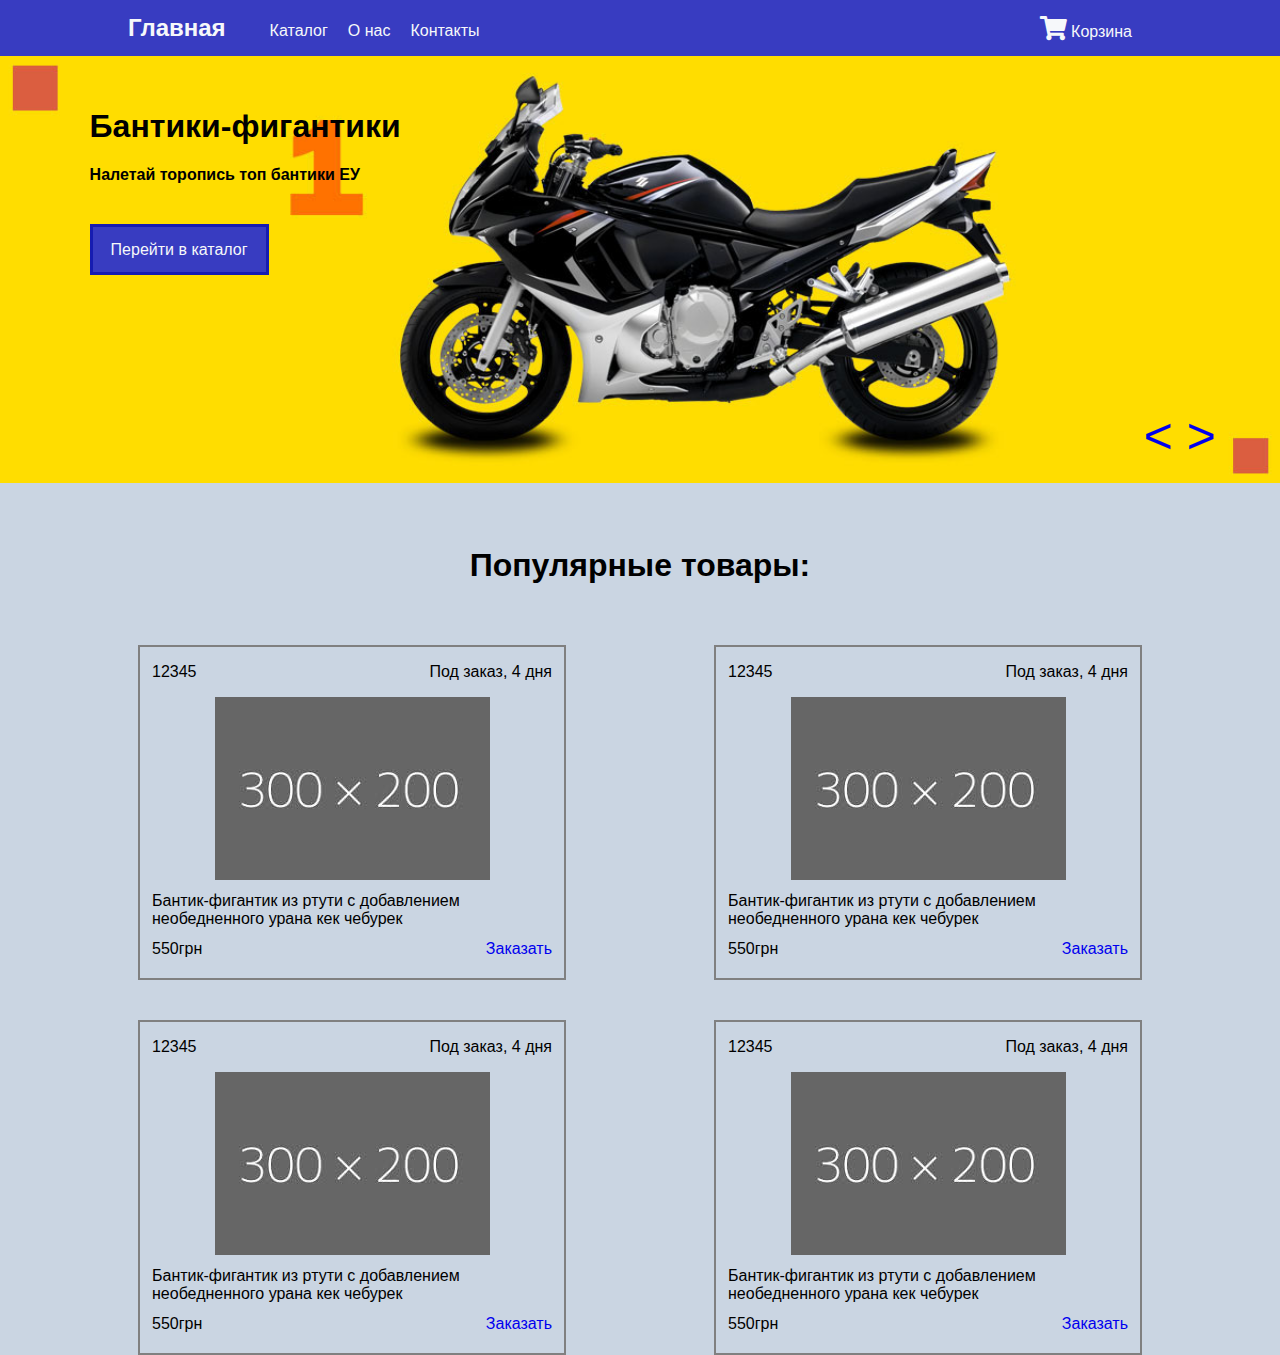
==== index.html @ dfed7553 "some cool changes etc" ====
<!DOCTYPE html>
<html lang="en">
<head>
   <meta charset="UTF-8">
   <meta http-equiv="X-UA-Compatible" content="IE=edge">
   <meta name="viewport" content="width=device-width, initial-scale=1.0">
   <title>Handmade stuff</title>
   <link rel="stylesheet" href="css/all.min.css">
   <link rel="stylesheet" href="css/main.css">
</head>
<body>
   <!-- NAVbar -->
   <div class="navbar">
      <div class="nav-inside">
         <div class="nav-left">
            <a href="index.html"><h2>Главная</h2></a>
            <a href="#">Каталог</a>
            <a href="#">О нас</a>
            <a href="#">Контакты</a>
         </div>
         <div class="nav-right">
            
            <a href="#" class="cart-link"><i class="fas fa-shopping-cart"></i> Корзина</a>
         </div>
      </div>
   </div>
   <!-- NAVbar END -->
   <!-- wrapper -->
   <div class="wrapper">
      <!-- Main-slider -->
      <div class="slider">
         <div class="slider-line">
            <div class="slide slide-1">
               <img src="/images/slider-full/1.jpg" alt="">
               <div class="slider-absolute">
                  <h1>Бантики-фигантики</h1>
                  <h4>Налетай торопись топ бантики ЕУ</h4><br><br> 
                  <a href="#" class="slider-catalog-button">Перейти в каталог</a>
               </div>
            </div>
            <div class="slide slide-2">
               <img src="/images/slider-full/2.jpg" alt="">
               <div class="slider-absolute">
                  <h1>Обручи-бобручи</h1>
                  <h4>Налетай торопись топ бобручи СНГ</h4><br><br> 
                  <a href="#" class="slider-catalog-button">Перейти в каталог</a>
               </div>
            </div>
            <div class="slide slide-3">
               <img src="/images/slider-full/3.jpg" alt="">
               <div class="slider-absolute">
                  <h1>Штучки-дрючки</h1>
                  <h4>Налетай торопись штуки-дрюки<br>
               такие что любого надрючат!</h4><br><br>
                  <a href="#" class="slider-catalog-button">Перейти в каталог</a>
               </div>
            </div>
         </div>
         <div class="slider-buttons">
            <a href="#" class="slider-left">< </a>
            <a href="#" class="slider-right"> ></a>
         </div>
      </div>
      <!-- Main-slider END -->
      <!-- best-sellers -->
      <div class="best-sellers">
         <h1>Популярные товары:</h1>
         <div class="item-cards">
            <div class="card-wrap">
               <div class="item-card">
                  <div class="card-line">
                     <div class="item-id">12345</div>
                     <div class="item-time">Под заказ, 4 дня</div>
                  </div>
                  <div class="item-img"><img src="/images/300x200.jpg" alt=""></div>
                  <div class="item-desc">Бантик-фигантик из ртути с добавлением необедненного урана кек чебурек </div>
                  <div class="card-line">
                     <div class="item-price">550грн</div>
                     <div class="item-button"><a href="#">Заказать</a></div>
                  </div>
               </div>
            </div>
            <div class="card-wrap">
               <div class="item-card">
                  <div class="card-line">
                     <div class="item-id">12345</div>
                     <div class="item-time">Под заказ, 4 дня</div>
                  </div>
                  <div class="item-img"><img src="/images/300x200.jpg" alt=""></div>
                  <div class="item-desc">Бантик-фигантик из ртути с добавлением необедненного урана кек чебурек </div>
                  <div class="card-line">
                     <div class="item-price">550грн</div>
                     <div class="item-button"><a href="#">Заказать</a></div>
                  </div>
               </div>
            </div>
            <div class="card-wrap">
               <div class="item-card">
                  <div class="card-line">
                     <div class="item-id">12345</div>
                     <div class="item-time">Под заказ, 4 дня</div>
                  </div>
                  <div class="item-img"><img src="/images/300x200.jpg" alt=""></div>
                  <div class="item-desc">Бантик-фигантик из ртути с добавлением необедненного урана кек чебурек </div>
                  <div class="card-line">
                     <div class="item-price">550грн</div>
                     <div class="item-button"><a href="#">Заказать</a></div>
                  </div>
               </div>
            </div>
            <div class="card-wrap">
               <div class="item-card">
                  <div class="card-line">
                     <div class="item-id">12345</div>
                     <div class="item-time">Под заказ, 4 дня</div>
                  </div>
                  <div class="item-img"><img src="/images/300x200.jpg" alt=""></div>
                  <div class="item-desc">Бантик-фигантик из ртути с добавлением необедненного урана кек чебурек </div>
                  <div class="card-line">
                     <div class="item-price">550грн</div>
                     <div class="item-button"><a href="#">Заказать</a></div>
                  </div>
               </div>
            </div>
         </div>
      </div>
      <!-- best-sellers END -->
      









      
   </div>
   <!-- wrapper END -->





   <script src="js/main.js"></script>
</body>
</html>
---- css/main.css ----
body{
   background-color: #CAD5E2;
   margin: 0;
   padding: 0;
   font-family: 'Roboto', sans-serif;
}
i{
   font-size: 24px;
   color: var(--light);
}
a{
   text-decoration: none;
}
:root {
   --light: #f6f8fa;
   --dark:  #202020;
   --orange:  #fdab11;
   --blue: #383CC1;
   --aqua: #35BDD0;
 }






 
/* main styles */

.navbar a, .navbar i{
   -webkit-transition: all 0.2s ease;;
   -moz-transition: all 0.2s ease;;
   -o-transition: all 0.2s ease;;
   transition: all 0.2s ease;
}
.navbar a:hover, .navbar i:hover{
   color: var(--orange);
}
.navbar{
   background-color: var(--blue);
   display: block;
   padding: 14px 0;
   color: var(--light);
}
.navbar a{
   color: var(--light);
   margin-right: 20px;
}
.nav-inside{
   justify-content: space-between;
   align-items: center;
   max-width: 95%;
   margin: 0 auto;
   display: flex;
}
.nav-inside h2{
   margin: 0;
   margin-right: 24px;
}
.navbar .nav-left{
   align-items: baseline;
   display: flex;
}
.navbar .nav-right{
   align-items: baseline;
   display: flex;
}
.wrapper{
   max-width: 1920px;
   margin: 0 auto;
}


/* SLIDER */

.slider{
   display: block;
   position: relative;
   overflow: hidden;
}
.slider-line{
   display: flex;
   transition: all 1s ease;
}
.slider .slider-line .slide{
   max-width: 100%;
   background-repeat: no-repeat;
   background-size: cover;
   position: relative;
}
.slider .slider-line .slide img{
   min-width: 100%;
   height: auto;
}
.slider .slider-absolute{
   position: absolute;
   top: 7%;
   left: 7%;
}
.slider .slider-buttons{
   position: absolute;
   bottom: 5%;
   right: 5%;
}
.slider .slider-buttons a{
   font-size: 50px;
   -webkit-transition: all 0.2s ease;;
   -moz-transition: all 0.2s ease;;
   -o-transition: all 0.2s ease;;
   transition: all 0.2s ease;
}
.slider .slider-buttons a:hover{
   color: var(--orange);
}
.slider-catalog-button{
   -webkit-transition: all 0.2s ease;;
   -moz-transition: all 0.2s ease;;
   -o-transition: all 0.2s ease;;
   transition: all 0.2s ease;
   padding: 14px 18px;
   background-color: var(--blue);
   color: var(--light);
   border: 3px solid #161cb1;
}
.slider-catalog-button:hover{
   color: var(--orange);
   background-color: #161cb1;
}

/* BEST-SELLERS */

.best-sellers h1{
   margin-top: 60px;
   text-align: center;
}
.item-cards{
   display: flex;
   flex-wrap: wrap;
   justify-content: space-evenly;
}
.item-cards .card-wrap{
   display: flex;
   margin: 40px 10px 0;
}
.item-cards .item-card{
   max-width: 400px;
   padding: 4px 12px;
   border: 2px solid gray;
}
.item-cards .item-card > div{
   margin-top: 12px;
   margin-bottom: 12px;
}
.item-cards .item-card .card-line{
   min-height: 22px;
}
.item-cards .item-card .item-id{
   float: left;
}
.item-cards .item-card .item-time{
   float: right;
}
.item-cards .item-card img{
   max-width: 300px;
   margin: 0 auto;
   display: block;
}
.item-cards .item-card .item-price{
   float: left;
}
.item-cards .item-card .item-button{
   float: right;
}






















/* Media stuff */
@media screen and (max-width:670px){
   /* надо другую картинку */
}

@media screen and (max-width:770px){
   .slider h1{
      font-size: 22px;
   }
   .slider h4{
      font-size: 14px;
   }
   .slider-catalog-button{
      padding: 10px 14px;
   }
}
@media screen and (min-width:660px) and (max-width:900px){
   .item-cards{
      flex-wrap: wrap;
   }
}
@media screen and (min-width:770px) and (max-width:900px){
   .item-cards{
      flex-wrap: wrap;
   }
   .item-cards .card-wrap{
      width: 45%;
   }
}
@media screen and (min-width:1200px){
   .nav-inside{
      max-width: 80%;
   }
}
@media screen and (min-width:1300px) and (max-width:1800px){
   .item-cards{
      flex-wrap: nowrap;
   }
}
@media screen and (min-width:1600px){
   .nav-inside{
      max-width: 75%;
   }
}
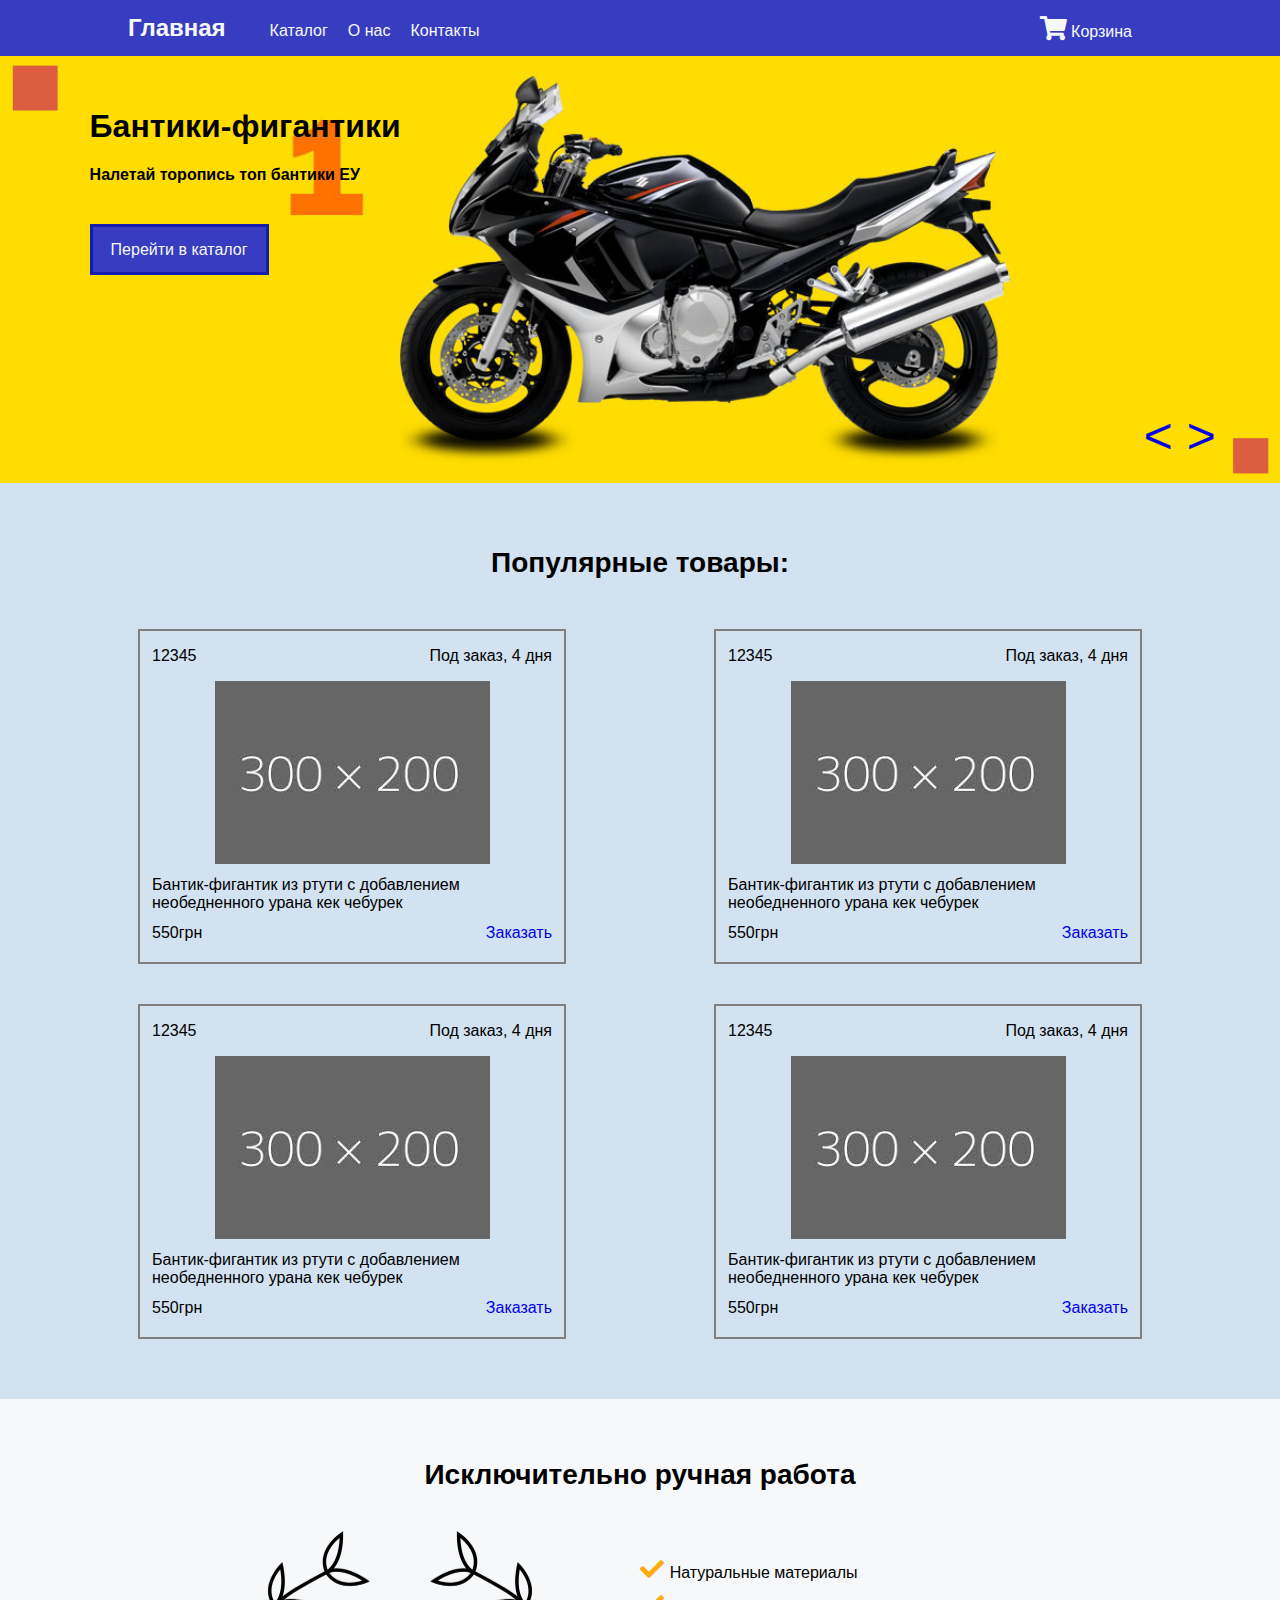
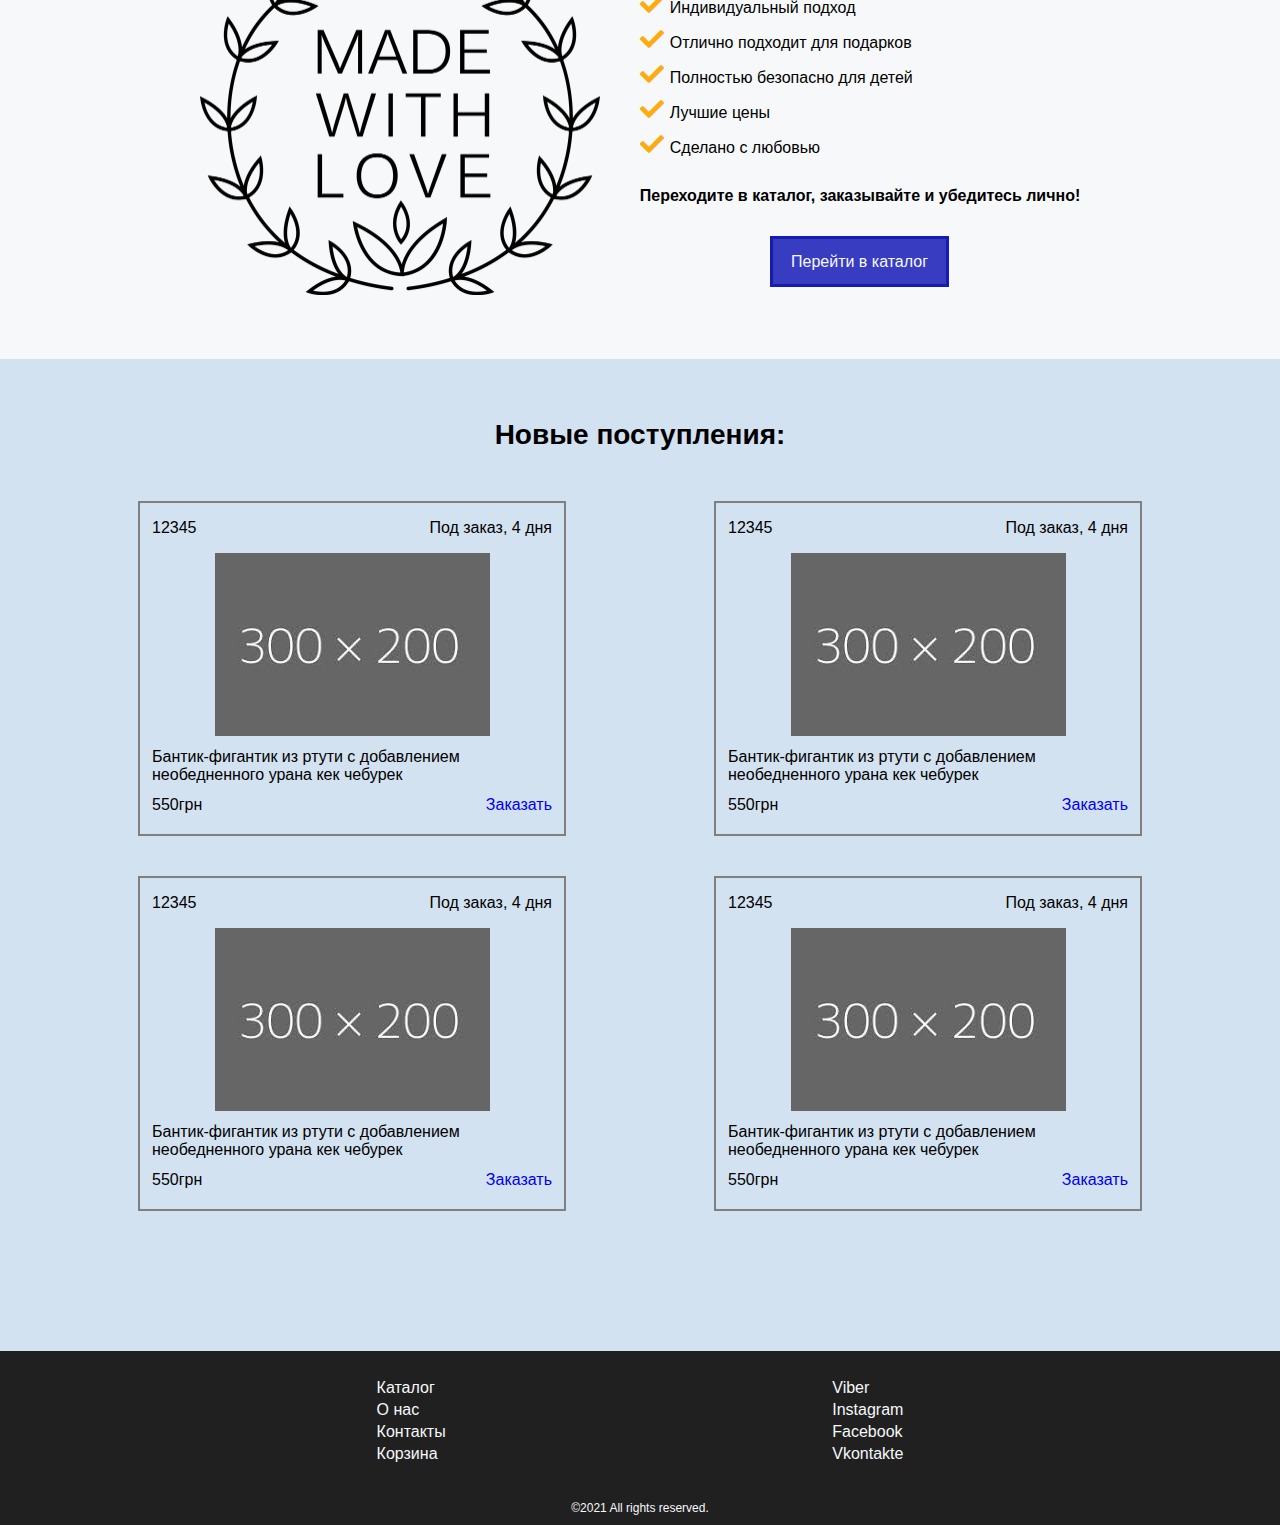
==== commit 039c1c07: "add some blocks" ====
--- a/index.html
+++ b/index.html
@@ -62,9 +62,9 @@
          </div>
       </div>
       <!-- Main-slider END -->
-      <!-- best-sellers -->
-      <div class="best-sellers">
-         <h1>Популярные товары:</h1>
+      <!-- popular -->
+      <div class="section popular">
+         <h2>Популярные товары:</h2>
          <div class="item-cards">
             <div class="card-wrap">
                <div class="item-card">
@@ -124,9 +124,101 @@
             </div>
          </div>
       </div>
-      <!-- best-sellers END -->
-      
-
+      <!-- popular END -->
+      <!-- Info-block -->
+      <div class="section info">
+         <h2>Исключительно ручная работа</h2>
+         <div class="info-wrap">
+            <div class="info-left">
+               <img src="/images/handmade-transparent.png" alt="">
+            </div>
+            <div class="info-right">
+               <ul>
+                  <li><i class="fas fa-check"></i><span>Натуральные материалы</span></li>
+                  <li><i class="fas fa-check"></i><span>Индивидуальный подход</span></li>
+                  <li><i class="fas fa-check"></i><span>Отлично подходит для подарков</span></li>
+                  <li><i class="fas fa-check"></i><span>Полностью безопасно для детей</li>
+                  <li><i class="fas fa-check"></i><span>Лучшие цены</span></li>
+                  <li><i class="fas fa-check"></i><span>Сделано с любовью</span></li>
+               </ul>
+               <h4>Переходите в каталог, заказывайте и убедитесь лично!</h4><br>
+               <a href="#" class="slider-catalog-button">Перейти в каталог</a>
+            </div>
+         </div>
+      </div>
+      <!-- Info-block END -->
+      <!-- new ones -->
+      <div class="section new">
+         <h2>Новые поступления:</h2>
+         <div class="item-cards">
+            <div class="card-wrap">
+               <div class="item-card">
+                  <div class="card-line">
+                     <div class="item-id">12345</div>
+                     <div class="item-time">Под заказ, 4 дня</div>
+                  </div>
+                  <div class="item-img"><img src="/images/300x200.jpg" alt=""></div>
+                  <div class="item-desc">Бантик-фигантик из ртути с добавлением необедненного урана кек чебурек </div>
+                  <div class="card-line">
+                     <div class="item-price">550грн</div>
+                     <div class="item-button"><a href="#">Заказать</a></div>
+                  </div>
+               </div>
+            </div>
+            <div class="card-wrap">
+               <div class="item-card">
+                  <div class="card-line">
+                     <div class="item-id">12345</div>
+                     <div class="item-time">Под заказ, 4 дня</div>
+                  </div>
+                  <div class="item-img"><img src="/images/300x200.jpg" alt=""></div>
+                  <div class="item-desc">Бантик-фигантик из ртути с добавлением необедненного урана кек чебурек </div>
+                  <div class="card-line">
+                     <div class="item-price">550грн</div>
+                     <div class="item-button"><a href="#">Заказать</a></div>
+                  </div>
+               </div>
+            </div>
+            <div class="card-wrap">
+               <div class="item-card">
+                  <div class="card-line">
+                     <div class="item-id">12345</div>
+                     <div class="item-time">Под заказ, 4 дня</div>
+                  </div>
+                  <div class="item-img"><img src="/images/300x200.jpg" alt=""></div>
+                  <div class="item-desc">Бантик-фигантик из ртути с добавлением необедненного урана кек чебурек </div>
+                  <div class="card-line">
+                     <div class="item-price">550грн</div>
+                     <div class="item-button"><a href="#">Заказать</a></div>
+                  </div>
+               </div>
+            </div>
+            <div class="card-wrap">
+               <div class="item-card">
+                  <div class="card-line">
+                     <div class="item-id">12345</div>
+                     <div class="item-time">Под заказ, 4 дня</div>
+                  </div>
+                  <div class="item-img"><img src="/images/300x200.jpg" alt=""></div>
+                  <div class="item-desc">Бантик-фигантик из ртути с добавлением необедненного урана кек чебурек </div>
+                  <div class="card-line">
+                     <div class="item-price">550грн</div>
+                     <div class="item-button"><a href="#">Заказать</a></div>
+                  </div>
+               </div>
+            </div>
+         </div>
+      </div>
+      <!-- new ones END -->
+      <!-- cata-link -->
+      <div class="section cata-link">
+         <div class="cata-link-wrap">
+            <div class="cata-link-inside">
+
+            </div>
+         </div>
+      </div>
+      <!-- cata-link END -->
 
 
 
@@ -138,7 +230,31 @@
       
    </div>
    <!-- wrapper END -->
-
+   <!-- footer -->
+   <div class="footer">
+      <div class="footer-inside">
+         <div class="footer-left">
+            <ul>
+               <li><a href="/catalog.html">Каталог</a></li>
+               <li><a href="/about.html">О нас</a></li>
+               <li><a href="/contacts.html">Контакты</a></li>
+               <li><a href="#">Корзина</a></li>
+            </ul>
+         </div>
+         <div class="footer-right">
+            <ul>
+               <li><a href="https://invite.viber.com/?g2=AQAasivCpxu2F0se8eaBd3UWuguC9lPZk66AnhGqiFfwpE3AjhniPW9hnHU1jqvf">Viber</a></li>
+               <li><a href="#">Instagram</a></li>
+               <li><a href="#">Facebook</a></li>
+               <li><a href="#">Vkontakte</a></li>
+            </ul>
+         </div>
+      </div>
+      <div class="footer-copyrights">
+         <p>©2021 All rights reserved.</p>
+      </div>
+   </div>
+   <!-- footer END -->
 
 
 
--- a/css/main.css
+++ b/css/main.css
@@ -1,5 +1,5 @@
 body{
-   background-color: #CAD5E2;
+   background-color: #d3e2f1;
    margin: 0;
    padding: 0;
    font-family: 'Roboto', sans-serif;
@@ -10,6 +10,13 @@
 }
 a{
    text-decoration: none;
+   -webkit-transition: all 0.2s ease;;
+   -moz-transition: all 0.2s ease;;
+   -o-transition: all 0.2s ease;;
+   transition: all 0.2s ease;
+}
+li{
+   list-style-type: none;
 }
 :root {
    --light: #f6f8fa;
@@ -27,7 +34,7 @@
  
 /* main styles */
 
-.navbar a, .navbar i{
+.navbar i{
    -webkit-transition: all 0.2s ease;;
    -moz-transition: all 0.2s ease;;
    -o-transition: all 0.2s ease;;
@@ -69,7 +76,6 @@
    max-width: 1920px;
    margin: 0 auto;
 }
-
 
 /* SLIDER */
 
@@ -127,10 +133,16 @@
    background-color: #161cb1;
 }
 
-/* BEST-SELLERS */
-
-.best-sellers h1{
-   margin-top: 60px;
+/* POPULAR and NEW */
+
+.section{
+   padding-top: 20px;
+   padding-bottom: 60px;
+}
+.section h2{
+   font-size: 28px;
+   margin-top: 40px;
+   margin-bottom: 10px;
    text-align: center;
 }
 .item-cards{
@@ -172,11 +184,79 @@
    float: right;
 }
 
-
-
-
-
-
+/* INFO */
+
+.info{
+   background-color: var(--light);
+}
+.info h2{
+   margin-bottom: 40px;
+}
+.info .info-wrap{
+   display: flex;
+   justify-content: center;
+   margin-left: 10px;
+   margin-right: 10px;
+}
+.info .info-left{
+   padding-right: 20px;
+}
+.info .info-left img{
+   max-width: 400px;
+}
+.info ul{
+   padding-left: 0;
+}
+.info li{
+   padding-top: 10px;
+}
+.info li i{
+   color: var(--orange);
+   margin-right: 6px;
+}
+.info .info-right{
+   padding-left: 20px;
+}
+.info h4{
+   margin-top: 30px;
+   margin-bottom: 30px;
+   text-align: center;
+}
+.info .slider-catalog-button{
+   text-align: center;
+   margin-left: calc(50% - 90px);
+}
+
+/* FOOTER */
+
+.footer{
+   background-color: var(--dark);
+}
+.footer .footer-inside{
+   display: flex;
+   justify-content: space-evenly;
+}
+.footer .footer-inside ul{
+   padding:10px;
+}
+.footer .footer-inside li{
+   padding: 2px 0;
+}
+.footer .footer-inside li a{
+   color: var(--light);
+}
+.footer .footer-inside li a:hover{
+   color: var(--orange);
+}
+.footer .footer-copyrights{
+   text-align: center;
+}
+.footer .footer-copyrights p{
+   color: var(--light);
+   margin: 0;
+   padding: 10px 0;
+   font-size: 12px;
+}
 
 
 
@@ -208,6 +288,22 @@
    .slider-catalog-button{
       padding: 10px 14px;
    }
+   .info .info-wrap{
+      flex-wrap: wrap;
+      padding-bottom: 20px;
+   }
+   .info li{
+      padding-left: 20%;
+   }
+   .info .info-left{
+      padding: 10px 0;
+   }
+   .info .info-right{
+      padding: 10px 0;
+   }
+   .info a{
+      margin-bottom: 20px;
+   }
 }
 @media screen and (min-width:660px) and (max-width:900px){
    .item-cards{
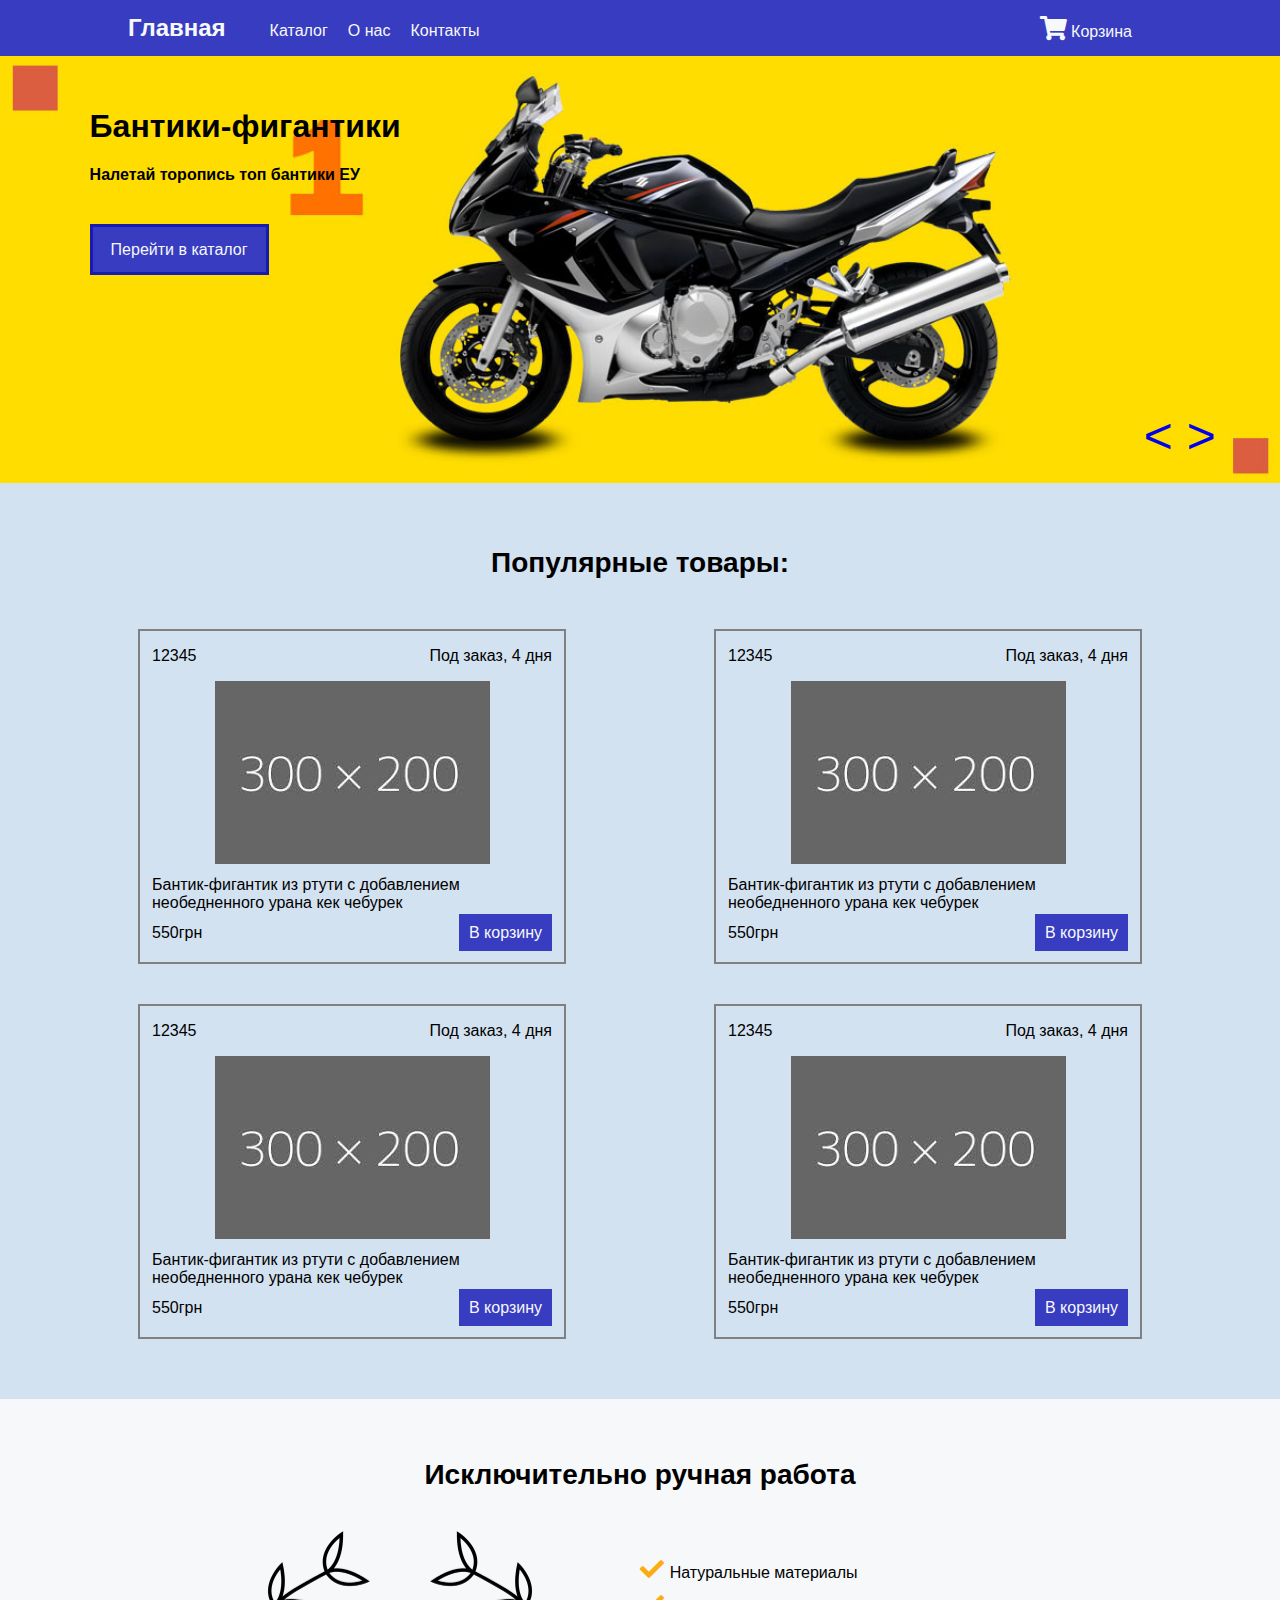
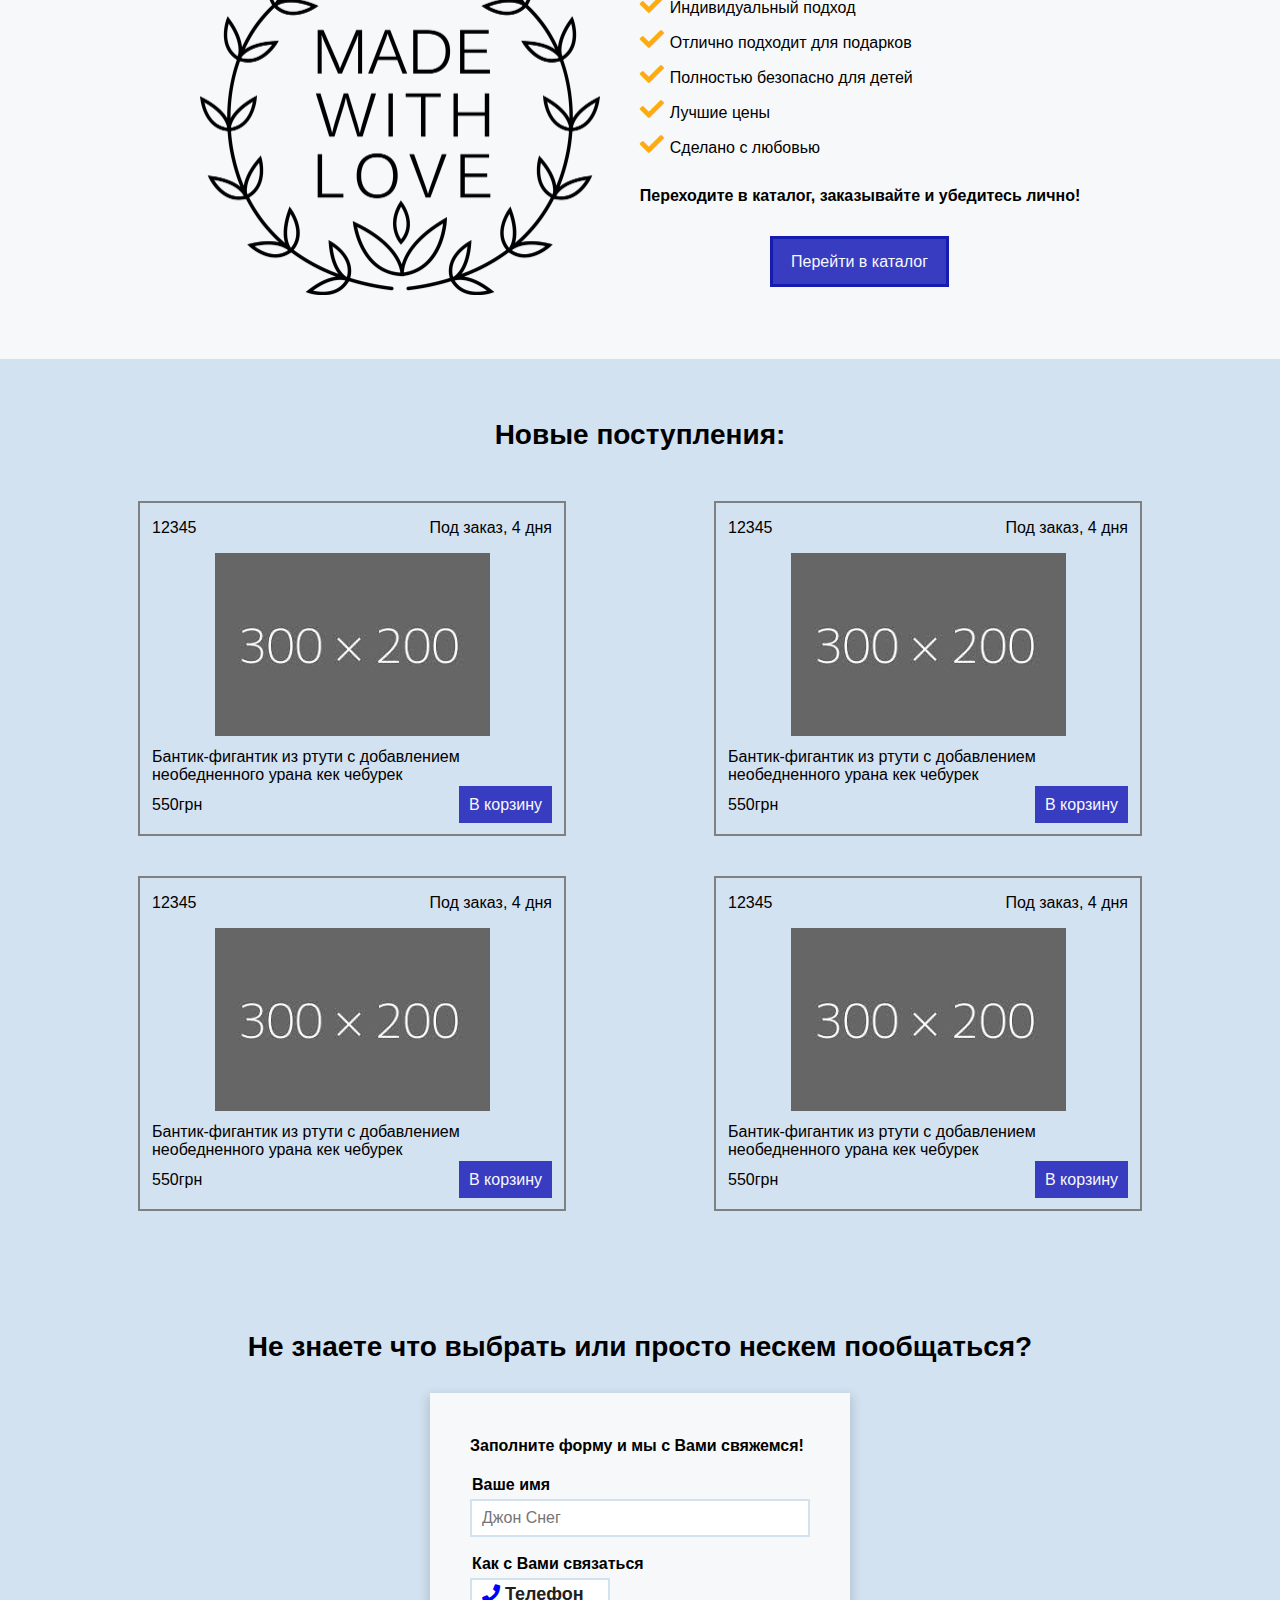
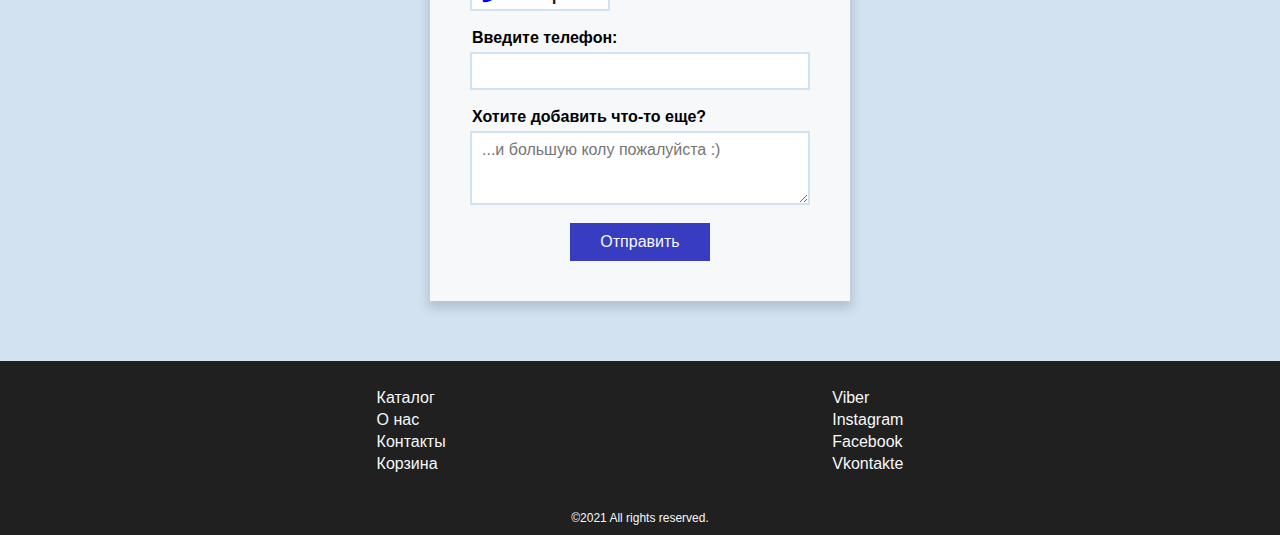
==== commit c7a3dcd2: "added form and minor fixes" ====
--- a/index.html
+++ b/index.html
@@ -1,5 +1,5 @@
 <!DOCTYPE html>
-<html lang="en">
+<html lang="ru">
 <head>
    <meta charset="UTF-8">
    <meta http-equiv="X-UA-Compatible" content="IE=edge">
@@ -76,49 +76,49 @@
                   <div class="item-desc">Бантик-фигантик из ртути с добавлением необедненного урана кек чебурек </div>
                   <div class="card-line">
                      <div class="item-price">550грн</div>
-                     <div class="item-button"><a href="#">Заказать</a></div>
-                  </div>
-               </div>
-            </div>
-            <div class="card-wrap">
-               <div class="item-card">
-                  <div class="card-line">
-                     <div class="item-id">12345</div>
-                     <div class="item-time">Под заказ, 4 дня</div>
-                  </div>
-                  <div class="item-img"><img src="/images/300x200.jpg" alt=""></div>
-                  <div class="item-desc">Бантик-фигантик из ртути с добавлением необедненного урана кек чебурек </div>
-                  <div class="card-line">
-                     <div class="item-price">550грн</div>
-                     <div class="item-button"><a href="#">Заказать</a></div>
-                  </div>
-               </div>
-            </div>
-            <div class="card-wrap">
-               <div class="item-card">
-                  <div class="card-line">
-                     <div class="item-id">12345</div>
-                     <div class="item-time">Под заказ, 4 дня</div>
-                  </div>
-                  <div class="item-img"><img src="/images/300x200.jpg" alt=""></div>
-                  <div class="item-desc">Бантик-фигантик из ртути с добавлением необедненного урана кек чебурек </div>
-                  <div class="card-line">
-                     <div class="item-price">550грн</div>
-                     <div class="item-button"><a href="#">Заказать</a></div>
-                  </div>
-               </div>
-            </div>
-            <div class="card-wrap">
-               <div class="item-card">
-                  <div class="card-line">
-                     <div class="item-id">12345</div>
-                     <div class="item-time">Под заказ, 4 дня</div>
-                  </div>
-                  <div class="item-img"><img src="/images/300x200.jpg" alt=""></div>
-                  <div class="item-desc">Бантик-фигантик из ртути с добавлением необедненного урана кек чебурек </div>
-                  <div class="card-line">
-                     <div class="item-price">550грн</div>
-                     <div class="item-button"><a href="#">Заказать</a></div>
+                     <div class="item-button"><a href="#">В корзину</a></div>
+                  </div>
+               </div>
+            </div>
+            <div class="card-wrap">
+               <div class="item-card">
+                  <div class="card-line">
+                     <div class="item-id">12345</div>
+                     <div class="item-time">Под заказ, 4 дня</div>
+                  </div>
+                  <div class="item-img"><img src="/images/300x200.jpg" alt=""></div>
+                  <div class="item-desc">Бантик-фигантик из ртути с добавлением необедненного урана кек чебурек </div>
+                  <div class="card-line">
+                     <div class="item-price">550грн</div>
+                     <div class="item-button"><a href="#">В корзину</a></div>
+                  </div>
+               </div>
+            </div>
+            <div class="card-wrap">
+               <div class="item-card">
+                  <div class="card-line">
+                     <div class="item-id">12345</div>
+                     <div class="item-time">Под заказ, 4 дня</div>
+                  </div>
+                  <div class="item-img"><img src="/images/300x200.jpg" alt=""></div>
+                  <div class="item-desc">Бантик-фигантик из ртути с добавлением необедненного урана кек чебурек </div>
+                  <div class="card-line">
+                     <div class="item-price">550грн</div>
+                     <div class="item-button"><a href="#">В корзину</a></div>
+                  </div>
+               </div>
+            </div>
+            <div class="card-wrap">
+               <div class="item-card">
+                  <div class="card-line">
+                     <div class="item-id">12345</div>
+                     <div class="item-time">Под заказ, 4 дня</div>
+                  </div>
+                  <div class="item-img"><img src="/images/300x200.jpg" alt=""></div>
+                  <div class="item-desc">Бантик-фигантик из ртути с добавлением необедненного урана кек чебурек </div>
+                  <div class="card-line">
+                     <div class="item-price">550грн</div>
+                     <div class="item-button"><a href="#">В корзину</a></div>
                   </div>
                </div>
             </div>
@@ -161,73 +161,89 @@
                   <div class="item-desc">Бантик-фигантик из ртути с добавлением необедненного урана кек чебурек </div>
                   <div class="card-line">
                      <div class="item-price">550грн</div>
-                     <div class="item-button"><a href="#">Заказать</a></div>
-                  </div>
-               </div>
-            </div>
-            <div class="card-wrap">
-               <div class="item-card">
-                  <div class="card-line">
-                     <div class="item-id">12345</div>
-                     <div class="item-time">Под заказ, 4 дня</div>
-                  </div>
-                  <div class="item-img"><img src="/images/300x200.jpg" alt=""></div>
-                  <div class="item-desc">Бантик-фигантик из ртути с добавлением необедненного урана кек чебурек </div>
-                  <div class="card-line">
-                     <div class="item-price">550грн</div>
-                     <div class="item-button"><a href="#">Заказать</a></div>
-                  </div>
-               </div>
-            </div>
-            <div class="card-wrap">
-               <div class="item-card">
-                  <div class="card-line">
-                     <div class="item-id">12345</div>
-                     <div class="item-time">Под заказ, 4 дня</div>
-                  </div>
-                  <div class="item-img"><img src="/images/300x200.jpg" alt=""></div>
-                  <div class="item-desc">Бантик-фигантик из ртути с добавлением необедненного урана кек чебурек </div>
-                  <div class="card-line">
-                     <div class="item-price">550грн</div>
-                     <div class="item-button"><a href="#">Заказать</a></div>
-                  </div>
-               </div>
-            </div>
-            <div class="card-wrap">
-               <div class="item-card">
-                  <div class="card-line">
-                     <div class="item-id">12345</div>
-                     <div class="item-time">Под заказ, 4 дня</div>
-                  </div>
-                  <div class="item-img"><img src="/images/300x200.jpg" alt=""></div>
-                  <div class="item-desc">Бантик-фигантик из ртути с добавлением необедненного урана кек чебурек </div>
-                  <div class="card-line">
-                     <div class="item-price">550грн</div>
-                     <div class="item-button"><a href="#">Заказать</a></div>
+                     <div class="item-button"><a href="#">В корзину</a></div>
+                  </div>
+               </div>
+            </div>
+            <div class="card-wrap">
+               <div class="item-card">
+                  <div class="card-line">
+                     <div class="item-id">12345</div>
+                     <div class="item-time">Под заказ, 4 дня</div>
+                  </div>
+                  <div class="item-img"><img src="/images/300x200.jpg" alt=""></div>
+                  <div class="item-desc">Бантик-фигантик из ртути с добавлением необедненного урана кек чебурек </div>
+                  <div class="card-line">
+                     <div class="item-price">550грн</div>
+                     <div class="item-button"><a href="#">В корзину</a></div>
+                  </div>
+               </div>
+            </div>
+            <div class="card-wrap">
+               <div class="item-card">
+                  <div class="card-line">
+                     <div class="item-id">12345</div>
+                     <div class="item-time">Под заказ, 4 дня</div>
+                  </div>
+                  <div class="item-img"><img src="/images/300x200.jpg" alt=""></div>
+                  <div class="item-desc">Бантик-фигантик из ртути с добавлением необедненного урана кек чебурек </div>
+                  <div class="card-line">
+                     <div class="item-price">550грн</div>
+                     <div class="item-button"><a href="#">В корзину</a></div>
+                  </div>
+               </div>
+            </div>
+            <div class="card-wrap">
+               <div class="item-card">
+                  <div class="card-line">
+                     <div class="item-id">12345</div>
+                     <div class="item-time">Под заказ, 4 дня</div>
+                  </div>
+                  <div class="item-img"><img src="/images/300x200.jpg" alt=""></div>
+                  <div class="item-desc">Бантик-фигантик из ртути с добавлением необедненного урана кек чебурек </div>
+                  <div class="card-line">
+                     <div class="item-price">550грн</div>
+                     <div class="item-button"><a href="#">В корзину</a></div>
                   </div>
                </div>
             </div>
          </div>
       </div>
       <!-- new ones END -->
-      <!-- cata-link -->
-      <div class="section cata-link">
-         <div class="cata-link-wrap">
-            <div class="cata-link-inside">
-
-            </div>
-         </div>
-      </div>
-      <!-- cata-link END -->
-
-
-
-
-
-
-
-
-      
+      <!-- questions -->
+      <div class="section questions">
+         <div class="questions-wrap">
+            <h2>Не знаете что выбрать или просто нескем пообщаться?</h2>
+            <div class="questions-inside">
+               <div class="questions-form">
+                  <h4>Заполните форму и мы с Вами свяжемся!</h4>
+                  <label for="name">Ваше имя</label>
+                  <input type="text" name="name" id="name" placeholder="Джон Снег"><br>
+                  <label for="chooser">Как с Вами связаться</label>
+                  <div class="form-choose">
+                     <div class="choose-content">
+                        <a href="#" value="phone" id="chooser"><i class="fas fa-phone"></i> Телефон</a>
+                        <div class="choose-row">
+                           <a href="#" value="phone"><i class="fas fa-phone"></i> Телефон</a>
+                           <a href="#" value="viber"><i class="fab fa-viber"></i> Viber</a>
+                           <a href="#" value="telega"><i class="fab fa-telegram-plane"></i> Telegram</a>
+                        </div>
+                     </div>
+                  </div>
+                  <br>
+                  <label for="tel">Введите телефон:</label>
+                  <input type="text" name="tel" id="tel"><br>
+                  <label for="some">Хотите добавить что-то еще?</label>
+                  <textarea rows="3" name="some" id="some" placeholder="...и большую колу пожалуйста :)"></textarea><br>
+                  <button type="button">Отправить</button>
+               </div>
+            </div>
+         </div>
+      </div>
+      <!-- questions END -->
+
+
+
    </div>
    <!-- wrapper END -->
    <!-- footer -->
--- a/css/main.css
+++ b/css/main.css
@@ -9,6 +9,7 @@
    color: var(--light);
 }
 a{
+   font-family: 'Roboto', sans-serif;
    text-decoration: none;
    -webkit-transition: all 0.2s ease;;
    -moz-transition: all 0.2s ease;;
@@ -17,12 +18,16 @@
 }
 li{
    list-style-type: none;
+}
+textarea:focus, input:focus{
+   outline: 1px solid rgb(207, 207, 207);
 }
 :root {
    --light: #f6f8fa;
    --dark:  #202020;
    --orange:  #fdab11;
    --blue: #383CC1;
+   --darkblue: #161cb1;
    --aqua: #35BDD0;
  }
 
@@ -126,11 +131,11 @@
    padding: 14px 18px;
    background-color: var(--blue);
    color: var(--light);
-   border: 3px solid #161cb1;
+   border: 3px solid var(--darkblue);
 }
 .slider-catalog-button:hover{
    color: var(--orange);
-   background-color: #161cb1;
+   background-color: var(--darkblue);
 }
 
 /* POPULAR and NEW */
@@ -183,6 +188,23 @@
 .item-cards .item-card .item-button{
    float: right;
 }
+.item-cards .item-card .item-button a{
+   margin: 0 auto;
+   background-color: var(--blue);
+   border: none;
+   padding: 10px;
+   font-family: 'Roboto', sans-serif;
+   font-size: 16px;
+   color: var(--light);
+   -webkit-transition: all 0.2s ease;;
+   -moz-transition: all 0.2s ease;;
+   -o-transition: all 0.2s ease;;
+   transition: all 0.2s ease;
+}
+.item-cards .item-card .item-button a:hover{
+   color: var(--orange);
+   background-color: var(--darkblue);
+}
 
 /* INFO */
 
@@ -227,6 +249,117 @@
    margin-left: calc(50% - 90px);
 }
 
+/* QUESTIONS FORM */
+
+.questions .questions-inside{
+   display: flex;
+   justify-content: center;
+}
+.questions .questions-form{
+   display: flex;
+   justify-content: center;
+   min-width: 340px;
+   max-width: 600px;
+   flex-direction: column;
+   -webkit-box-shadow: 0px 5px 10px 2px rgba(34, 60, 80, 0.2);
+   -moz-box-shadow: 0px 5px 10px 2px rgba(34, 60, 80, 0.2);
+   box-shadow: 0px 5px 10px 2px rgba(34, 60, 80, 0.2);
+   padding: 40px;
+   background-color: var(--light);
+   margin-top: 20px;
+}
+.questions .questions-form h4{
+   margin-top: 4px;
+}
+.questions .questions-form .choose-content{
+   width: 140px;
+   position: relative;
+}
+.questions .questions-form input, .questions .questions-form textarea{
+   border: none;
+   background-color: white;
+   padding: 8px 10px;
+   margin-top: 5px;
+   font-size: 16px;
+   font-family: 'Roboto', sans-serif;
+   border: 2px solid #d3e2f1;
+}
+.questions .questions-form label{
+   padding-left: 2px;
+   font-weight: bold;
+}
+.questions .questions-form .choose-content a{
+   display: block;
+   color: var(--dark);
+   font-size: 18px;
+   font-weight: bold;
+   padding: 10px 14px;
+}
+.questions .questions-form .choose-content #chooser{
+   display: block;
+   background-color: white;
+   padding: 4px 10px;
+   margin-top: 5px;
+   border: 2px solid #d3e2f1;
+}
+.questions .questions-form .choose-content #chooser:hover{
+   background-color: rgb(233, 233, 233);
+}
+.questions .questions-form .choose-content .choose-row{
+   /* display: block; */
+   display: none;
+   background-color: white;
+   width: 140px;
+   -webkit-box-shadow: 4px 4px 8px 0px rgba(34, 60, 80, 0.2);
+   -moz-box-shadow: 4px 4px 8px 0px rgba(34, 60, 80, 0.2);
+   box-shadow: 4px 4px 8px 0px rgba(34, 60, 80, 0.2);
+   position: absolute;
+   left: 1px;
+   bottom: -136px;
+   padding-top: 6px;
+   padding-bottom: 4px;
+}
+.questions .questions-form .choose-content .choose-row a:hover{
+   background-color: rgb(233, 233, 233);
+}
+.questions .questions-form .choose-content i{
+   color: var(--dark);
+   font-size: 18px;
+}
+.questions .questions-form .choose-content .fa-phone{
+   color: blue;
+}
+.questions .questions-form .choose-content .fa-viber{
+   color: #793BAA;
+}
+.questions .questions-form .choose-content .fa-telegram-plane{
+   color: #0084C6;
+}
+
+.section button{
+   width: 140px;
+   /* align-self: center; */
+   margin: 0 auto;
+   background-color: var(--blue);
+   border: none;
+   padding: 10px;
+   font-family: 'Roboto', sans-serif;
+   font-size: 16px;
+   color: var(--light);
+   -webkit-transition: all 0.2s ease;;
+   -moz-transition: all 0.2s ease;;
+   -o-transition: all 0.2s ease;;
+   transition: all 0.2s ease;
+}
+.section button:hover{
+   color: var(--orange);
+   background-color: var(--darkblue);
+}
+
+
+
+
+
 /* FOOTER */
 
 .footer{
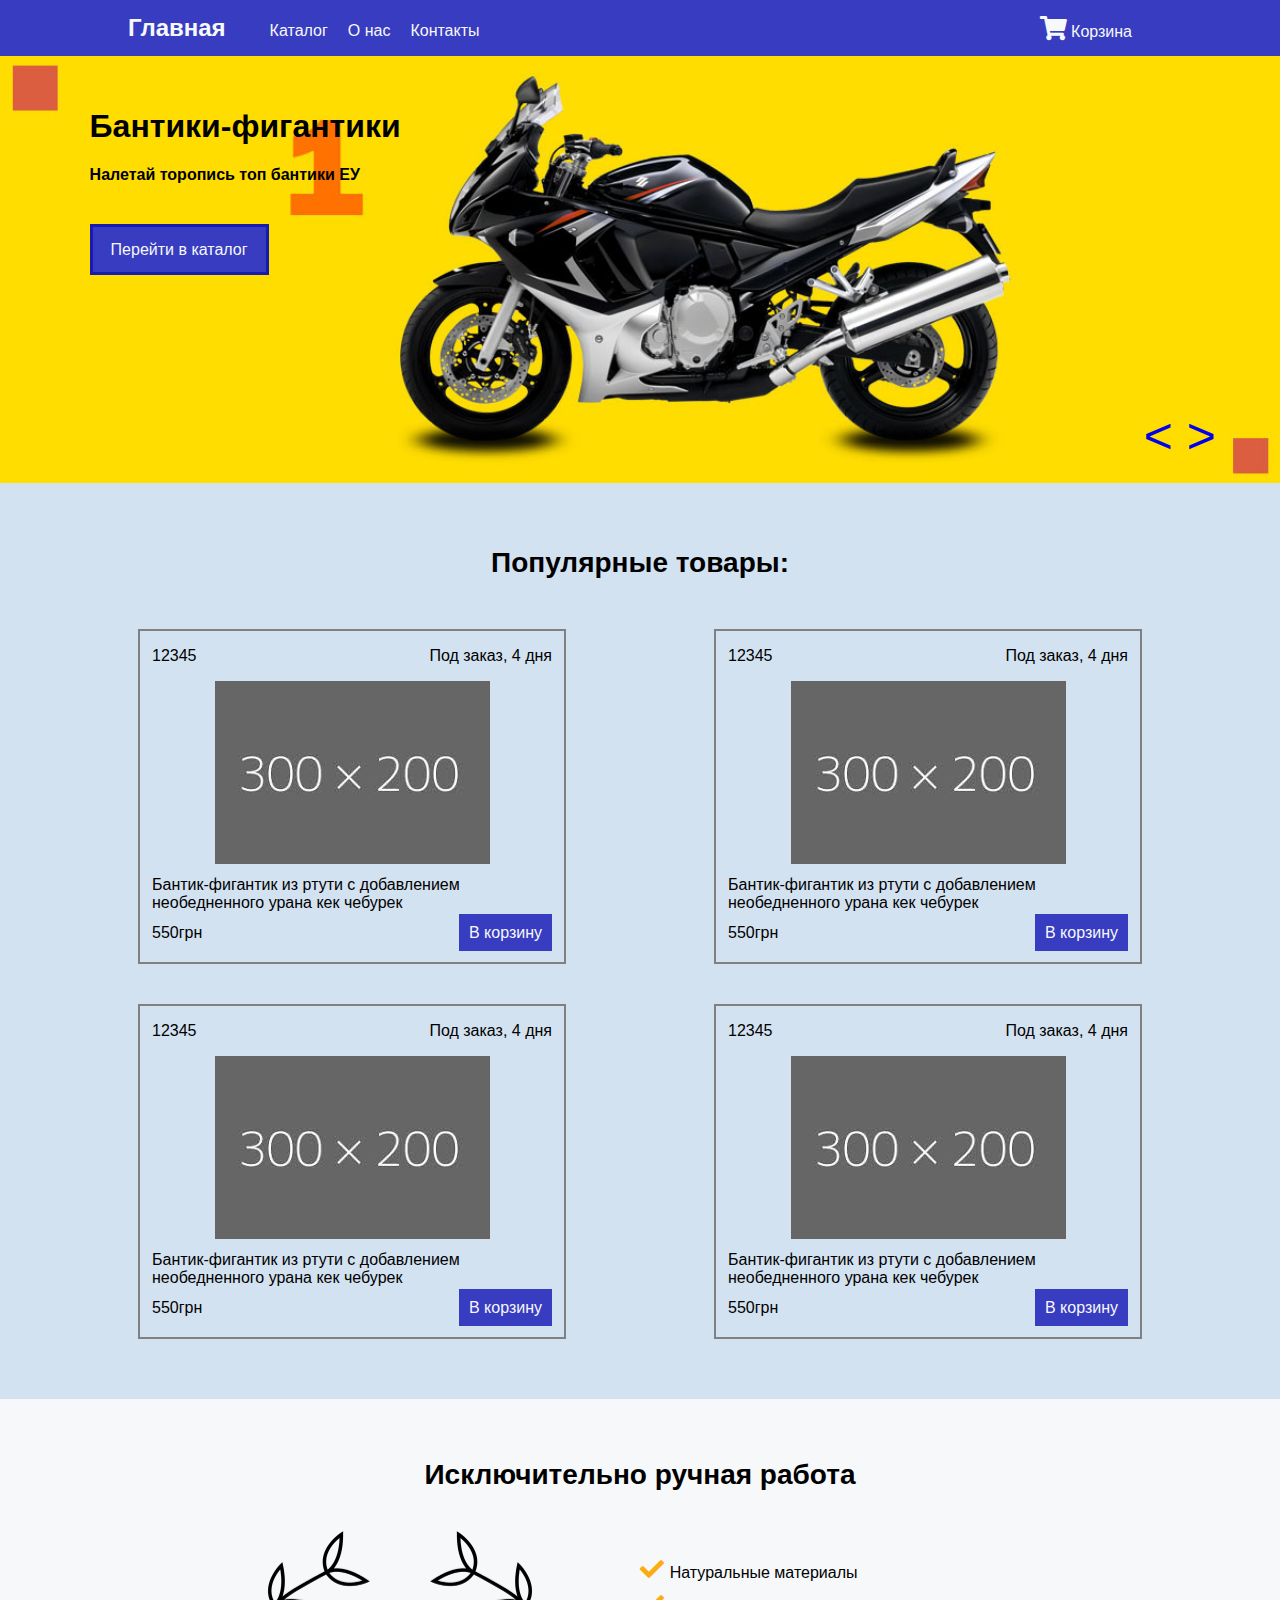
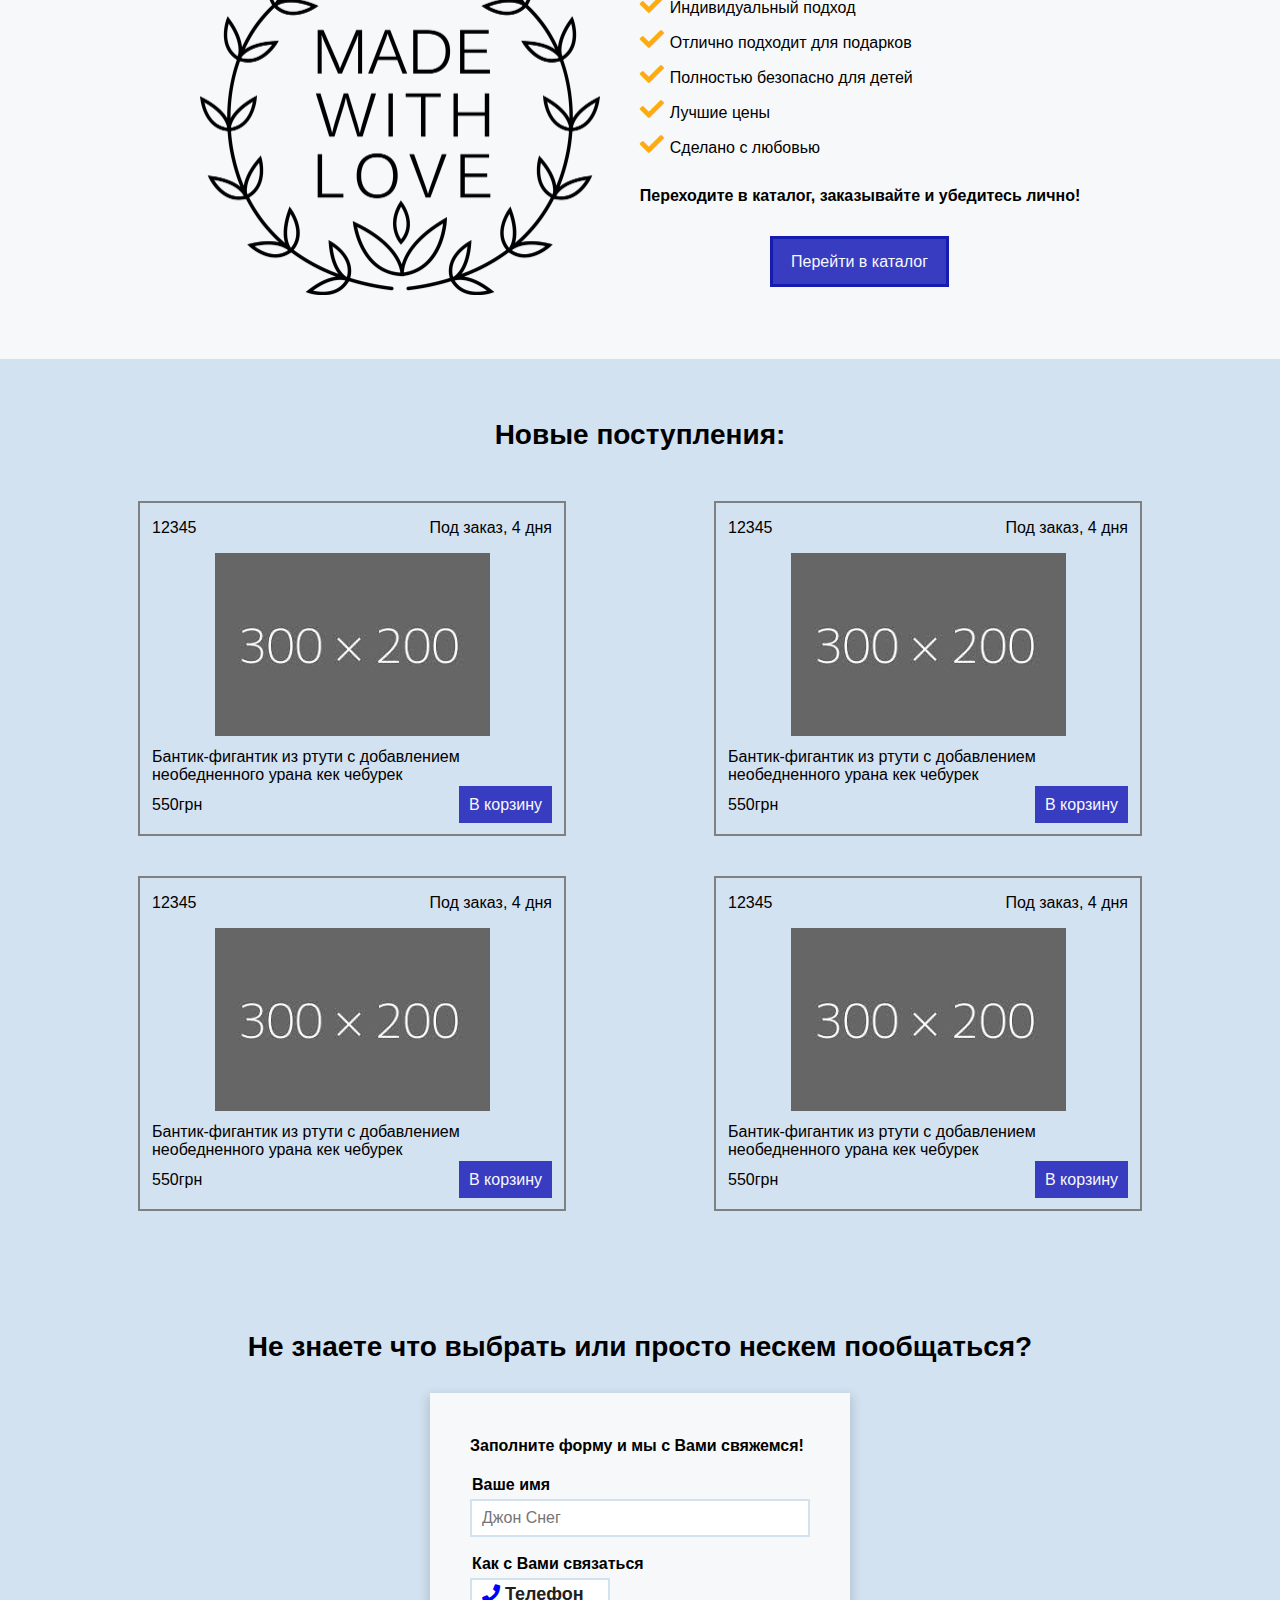
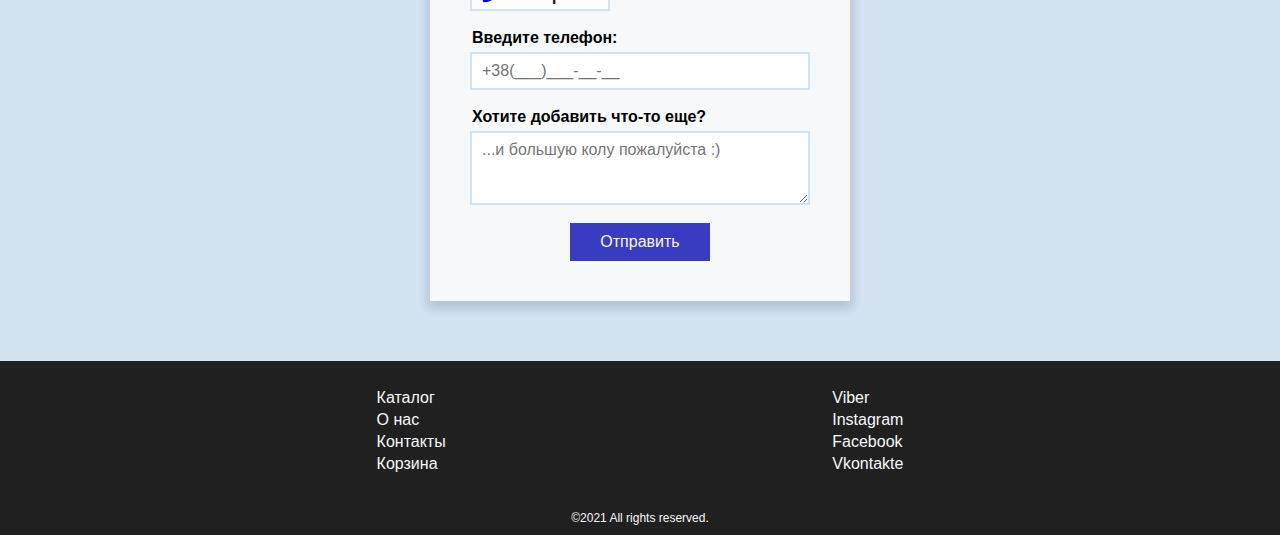
==== commit 8f1fbc01: "some fixes" ====
--- a/index.html
+++ b/index.html
@@ -222,17 +222,16 @@
                   <label for="chooser">Как с Вами связаться</label>
                   <div class="form-choose">
                      <div class="choose-content">
-                        <a href="#" value="phone" id="chooser"><i class="fas fa-phone"></i> Телефон</a>
+                        <a href="javascript:void(0);" value="phone" id="chooser" class="choose-click"><i class="choose-click fas fa-phone"></i> Телефон</a>
                         <div class="choose-row">
-                           <a href="#" value="phone"><i class="fas fa-phone"></i> Телефон</a>
-                           <a href="#" value="viber"><i class="fab fa-viber"></i> Viber</a>
-                           <a href="#" value="telega"><i class="fab fa-telegram-plane"></i> Telegram</a>
+                           <a href="javascript:void(0);" value="viber" class="choose-not-click choose-viber"><i class="choose-not-click choose-viber fab fa-viber"></i> Viber</a>
+                           <a href="javascript:void(0);" value="telega" class="choose-not-click choose-telegram"><i class="choose-not-click choose-telegram fab fa-telegram-plane"></i> Telegram</a>
                         </div>
                      </div>
                   </div>
                   <br>
                   <label for="tel">Введите телефон:</label>
-                  <input type="text" name="tel" id="tel"><br>
+                  <input type="tel" name="tel" id="tel" placeholder="+38(___)___-__-__" maxlength="18"><br>
                   <label for="some">Хотите добавить что-то еще?</label>
                   <textarea rows="3" name="some" id="some" placeholder="...и большую колу пожалуйста :)"></textarea><br>
                   <button type="button">Отправить</button>
--- a/css/main.css
+++ b/css/main.css
@@ -315,7 +315,7 @@
    box-shadow: 4px 4px 8px 0px rgba(34, 60, 80, 0.2);
    position: absolute;
    left: 1px;
-   bottom: -136px;
+   bottom: -93px;
    padding-top: 6px;
    padding-bottom: 4px;
 }
@@ -335,7 +335,6 @@
 .questions .questions-form .choose-content .fa-telegram-plane{
    color: #0084C6;
 }
-
 .section button{
    width: 140px;
    /* align-self: center; */
@@ -356,10 +355,6 @@
    background-color: var(--darkblue);
 }
 
-
-
-
-
 /* FOOTER */
 
 .footer{
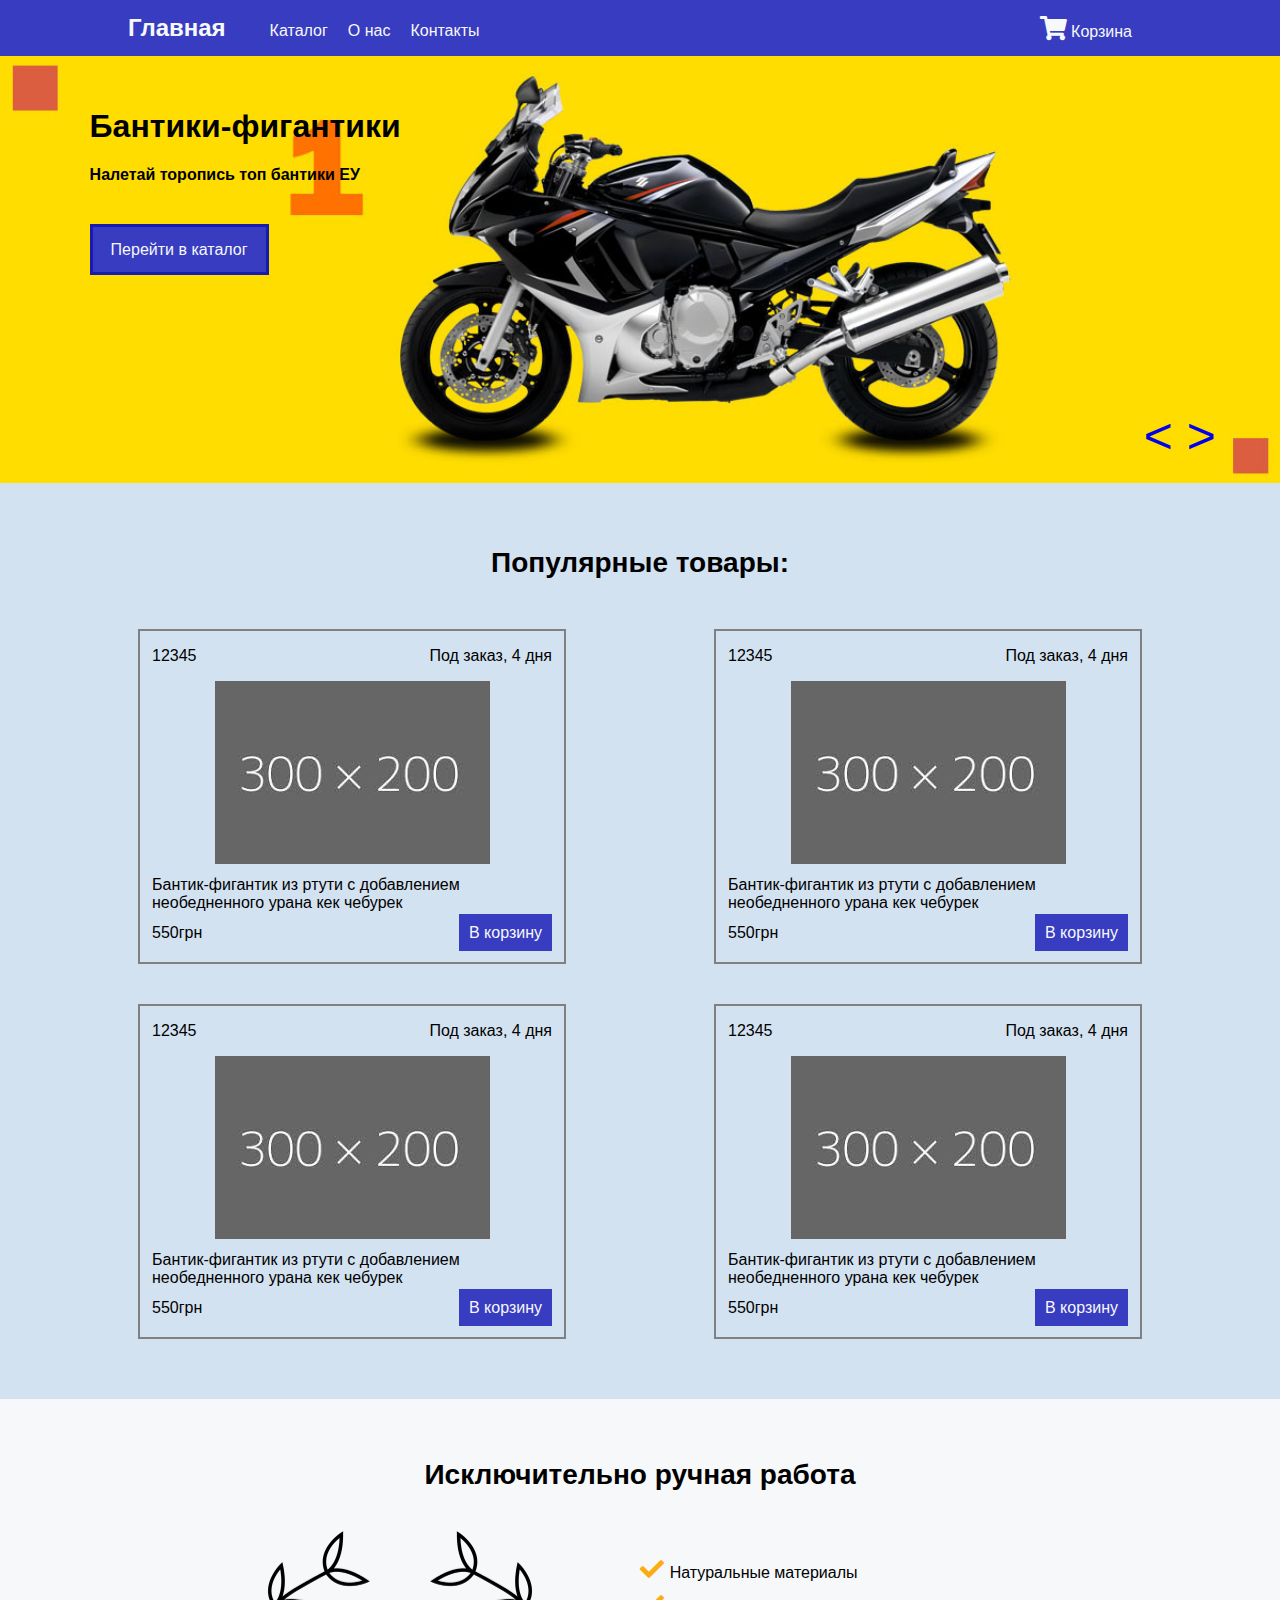
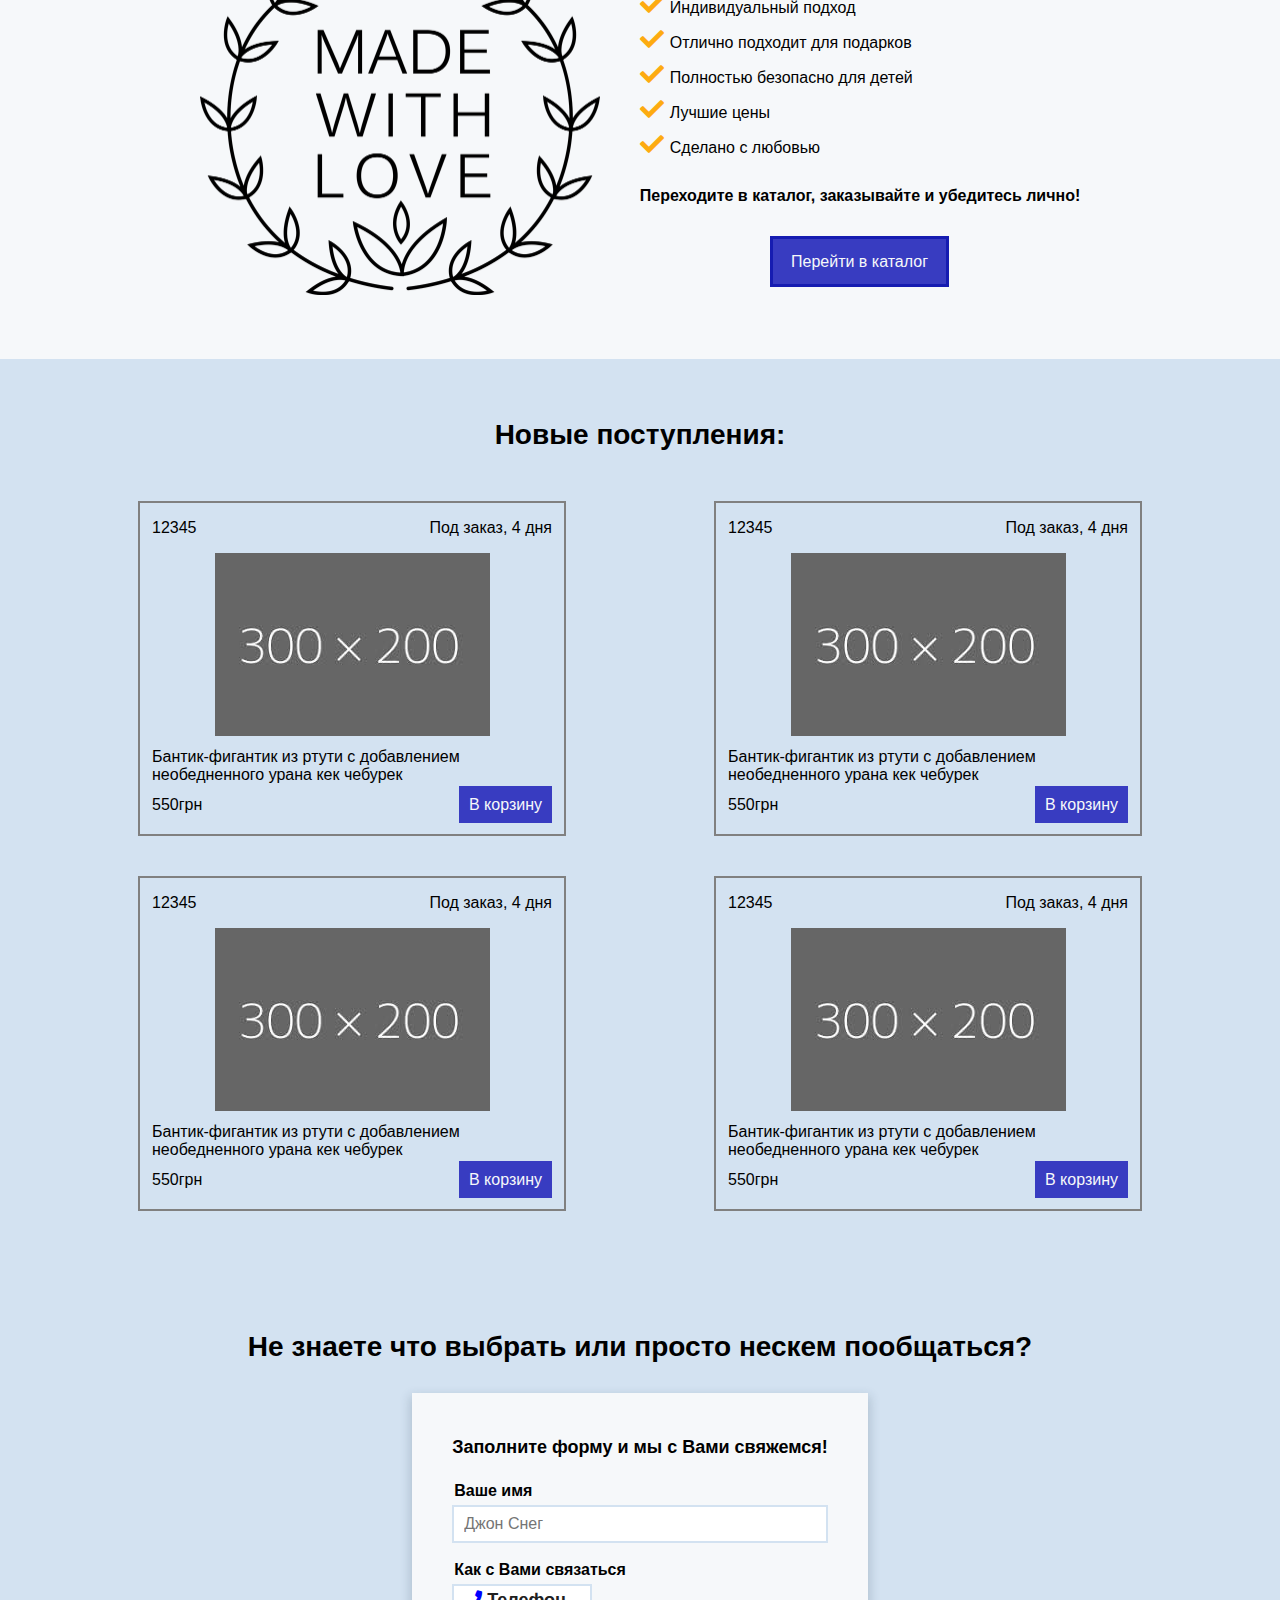
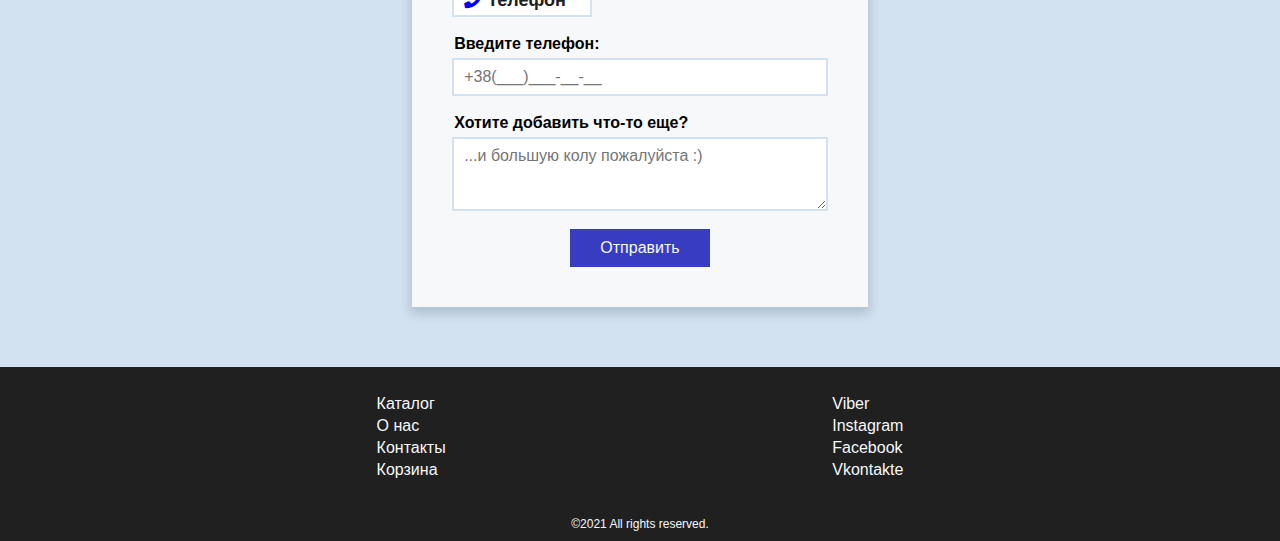
==== commit 8832e5e4: "form validations" ====
--- a/index.html
+++ b/index.html
@@ -215,10 +215,10 @@
          <div class="questions-wrap">
             <h2>Не знаете что выбрать или просто нескем пообщаться?</h2>
             <div class="questions-inside">
-               <div class="questions-form">
+               <form class="questions-form">
                   <h4>Заполните форму и мы с Вами свяжемся!</h4>
                   <label for="name">Ваше имя</label>
-                  <input type="text" name="name" id="name" placeholder="Джон Снег"><br>
+                  <input type="text" name="name" id="name" placeholder="Джон Снег" required><br>
                   <label for="chooser">Как с Вами связаться</label>
                   <div class="form-choose">
                      <div class="choose-content">
@@ -226,16 +226,20 @@
                         <div class="choose-row">
                            <a href="javascript:void(0);" value="viber" class="choose-not-click choose-viber"><i class="choose-not-click choose-viber fab fa-viber"></i> Viber</a>
                            <a href="javascript:void(0);" value="telega" class="choose-not-click choose-telegram"><i class="choose-not-click choose-telegram fab fa-telegram-plane"></i> Telegram</a>
+                           <a href="javascript:void(0);" value="email" class="choose-not-click choose-email"><i class="choose-not-click choose-email fas fa-at"></i> E-mail</a>
                         </div>
                      </div>
                   </div>
                   <br>
-                  <label for="tel">Введите телефон:</label>
-                  <input type="tel" name="tel" id="tel" placeholder="+38(___)___-__-__" maxlength="18"><br>
+                  <div class="variant">
+                     <label for="tel">Введите телефон:</label>
+                     <input type="tel" name="tel" id="tel" placeholder="+38(___)___-__-__" maxlength="18" required>
+                  </div>
+                  <br>
                   <label for="some">Хотите добавить что-то еще?</label>
                   <textarea rows="3" name="some" id="some" placeholder="...и большую колу пожалуйста :)"></textarea><br>
-                  <button type="button">Отправить</button>
-               </div>
+                  <button type="submit">Отправить</button>
+               </form>
             </div>
          </div>
       </div>
@@ -274,6 +278,8 @@
 
 
 
+   <script src="js/jquery-3.6.0.min.js"></script>
+   <script src="js/jquery.maskedinput.min.js"></script>
    <script src="js/main.js"></script>
 </body>
 </html>--- a/css/main.css
+++ b/css/main.css
@@ -270,6 +270,7 @@
 }
 .questions .questions-form h4{
    margin-top: 4px;
+   font-size: 18px;
 }
 .questions .questions-form .choose-content{
    width: 140px;
@@ -315,7 +316,7 @@
    box-shadow: 4px 4px 8px 0px rgba(34, 60, 80, 0.2);
    position: absolute;
    left: 1px;
-   bottom: -93px;
+   bottom: -135px;
    padding-top: 6px;
    padding-bottom: 4px;
 }
@@ -334,6 +335,13 @@
 }
 .questions .questions-form .choose-content .fa-telegram-plane{
    color: #0084C6;
+}
+.questions .questions-form .choose-content .fa-at{
+   color: #464646;
+}
+.questions .questions-form .variant{
+   display: flex;
+   flex-direction: column;
 }
 .section button{
    width: 140px;
@@ -353,6 +361,7 @@
 .section button:hover{
    color: var(--orange);
    background-color: var(--darkblue);
+   cursor: pointer;
 }
 
 /* FOOTER */
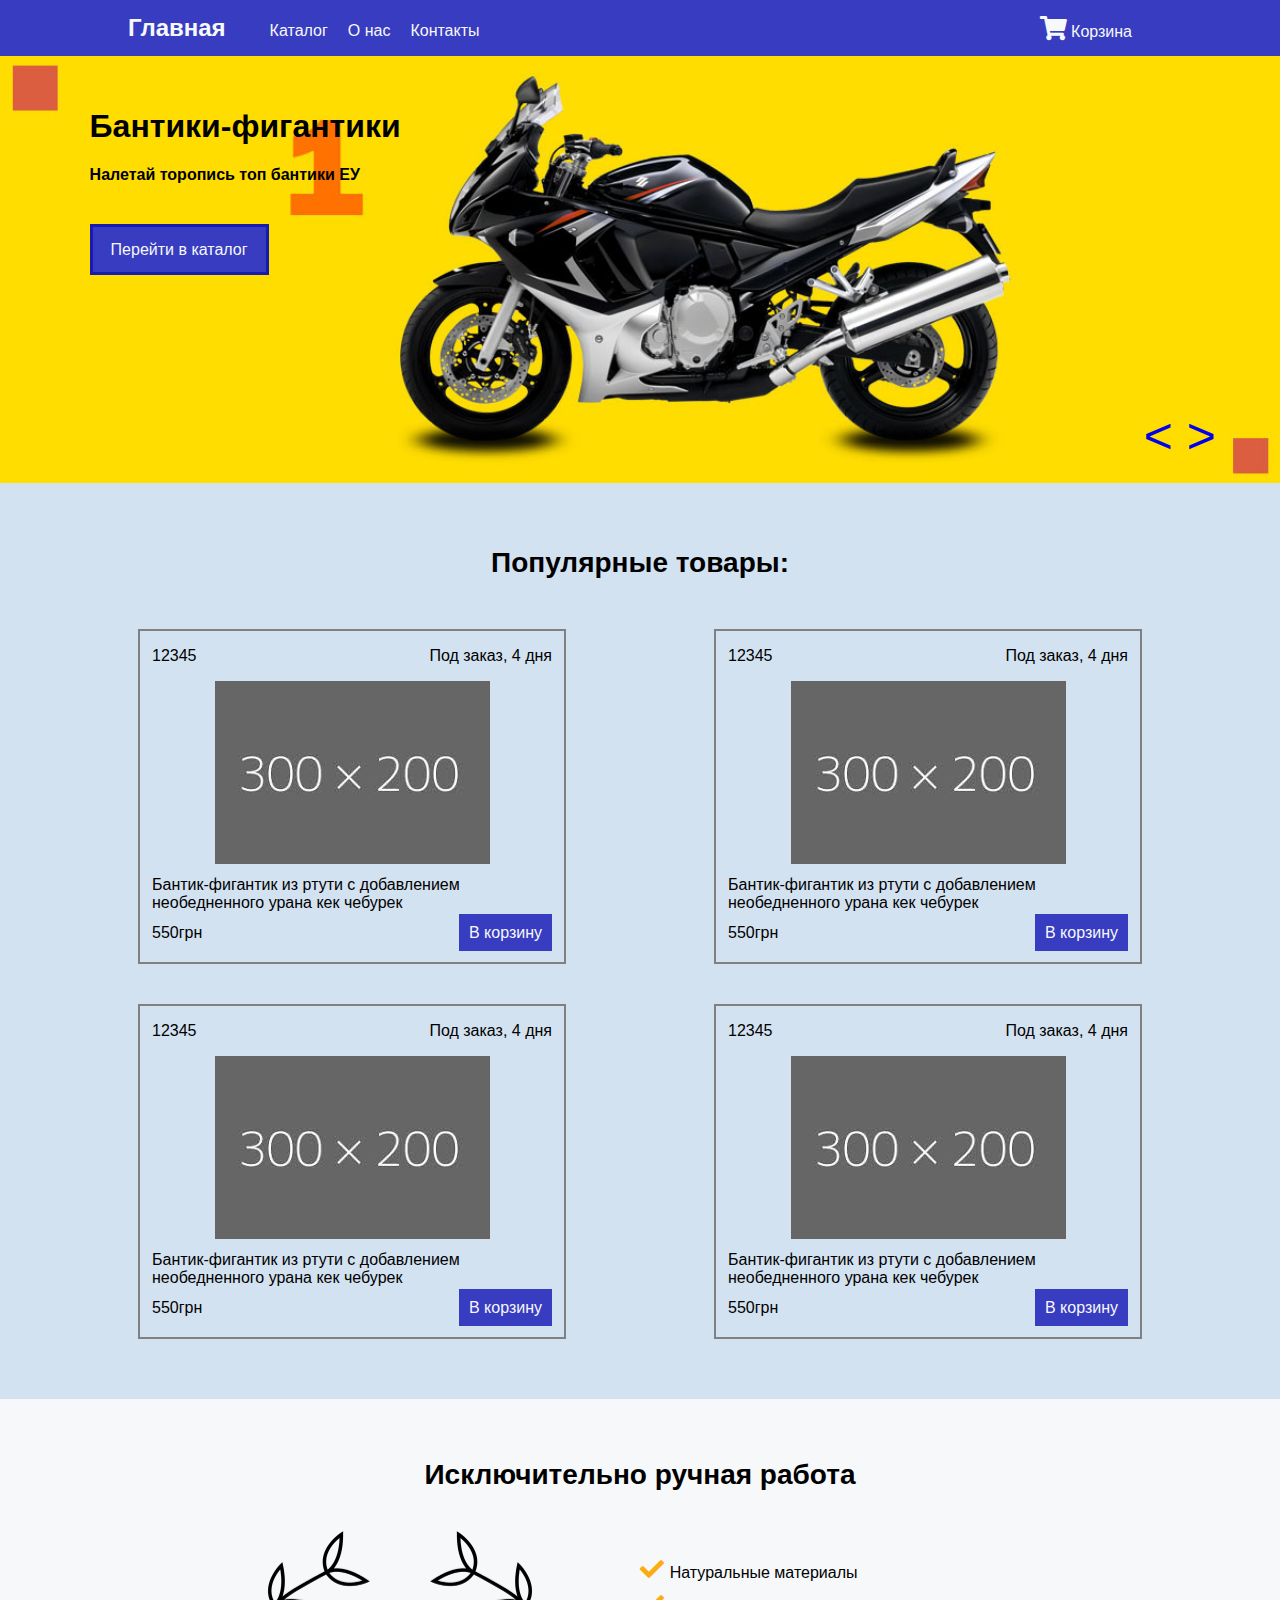
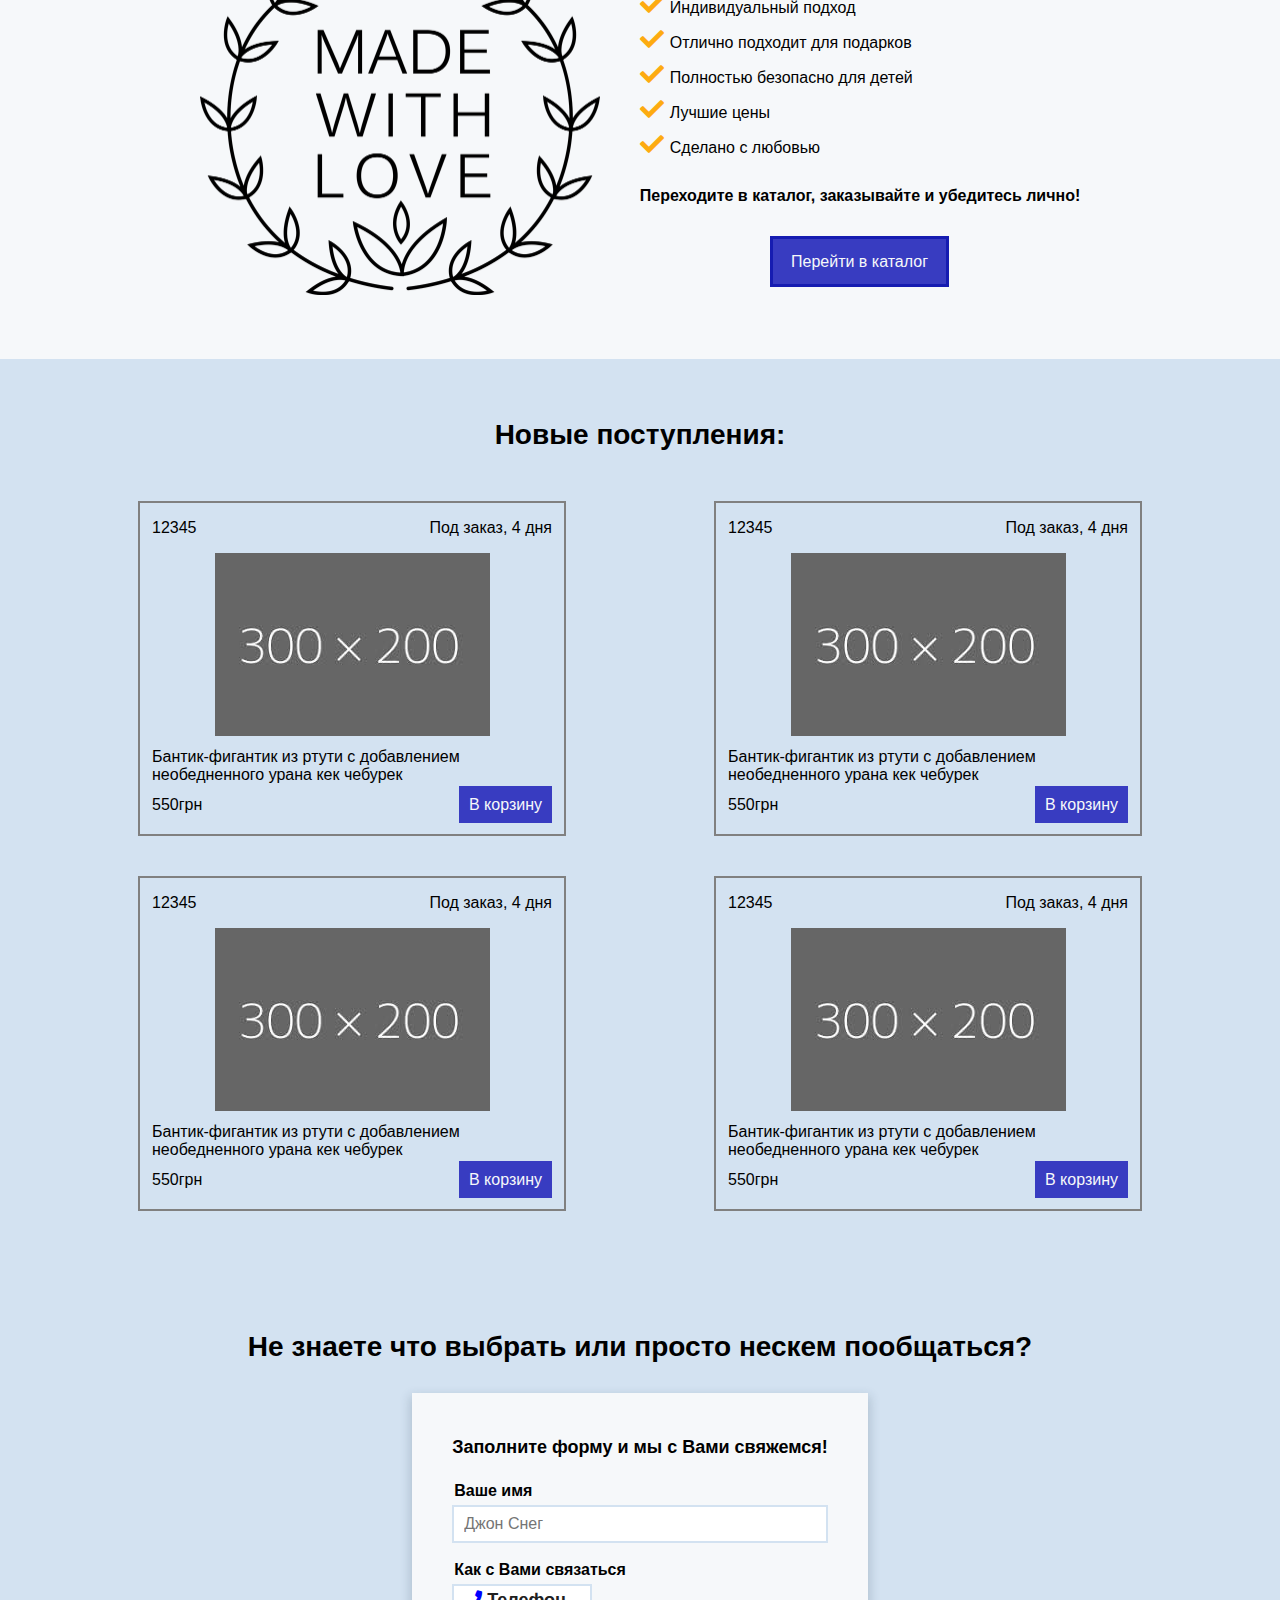
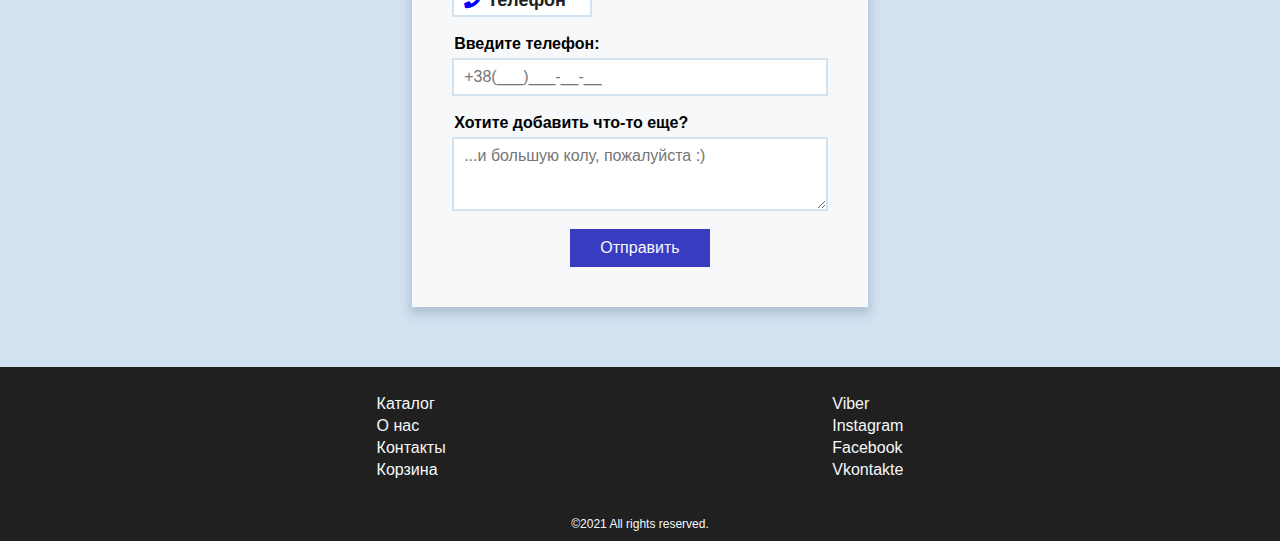
==== commit 45b0864d: "form ajax stuff for backend" ====
--- a/index.html
+++ b/index.html
@@ -215,18 +215,18 @@
          <div class="questions-wrap">
             <h2>Не знаете что выбрать или просто нескем пообщаться?</h2>
             <div class="questions-inside">
-               <form class="questions-form">
+               <form class="questions-form" method="POST" action="send.php">
                   <h4>Заполните форму и мы с Вами свяжемся!</h4>
                   <label for="name">Ваше имя</label>
                   <input type="text" name="name" id="name" placeholder="Джон Снег" required><br>
                   <label for="chooser">Как с Вами связаться</label>
                   <div class="form-choose">
                      <div class="choose-content">
-                        <a href="javascript:void(0);" value="phone" id="chooser" class="choose-click"><i class="choose-click fas fa-phone"></i> Телефон</a>
+                        <a href="javascript:void(0);" data-value="phone" id="chooser" class="choose-click"><i class="choose-click fas fa-phone"></i> Телефон</a>
                         <div class="choose-row">
-                           <a href="javascript:void(0);" value="viber" class="choose-not-click choose-viber"><i class="choose-not-click choose-viber fab fa-viber"></i> Viber</a>
-                           <a href="javascript:void(0);" value="telega" class="choose-not-click choose-telegram"><i class="choose-not-click choose-telegram fab fa-telegram-plane"></i> Telegram</a>
-                           <a href="javascript:void(0);" value="email" class="choose-not-click choose-email"><i class="choose-not-click choose-email fas fa-at"></i> E-mail</a>
+                           <a href="javascript:void(0);" class="choose-not-click choose-viber"><i class="choose-not-click choose-viber fab fa-viber"></i> Viber</a>
+                           <a href="javascript:void(0);" class="choose-not-click choose-telegram"><i class="choose-not-click choose-telegram fab fa-telegram-plane"></i> Telegram</a>
+                           <a href="javascript:void(0);" class="choose-not-click choose-email"><i class="choose-not-click choose-email fas fa-at"></i> E-mail</a>
                         </div>
                      </div>
                   </div>
@@ -237,7 +237,7 @@
                   </div>
                   <br>
                   <label for="some">Хотите добавить что-то еще?</label>
-                  <textarea rows="3" name="some" id="some" placeholder="...и большую колу пожалуйста :)"></textarea><br>
+                  <textarea rows="3" name="some" id="some" placeholder="...и большую колу, пожалуйста :)"></textarea><br>
                   <button type="submit">Отправить</button>
                </form>
             </div>
@@ -247,6 +247,17 @@
 
 
 
+
+
+      <!-- form success -->
+      <div class="success-form-shadow">
+         <div class="success-form">
+            <h2>Данные успешно отправлены!</h2>
+            <h3>С Вами свяжутся в ближайшее время!</h3>
+            <i class="fas fa-clipboard-check"></i>
+         </div>
+      </div>
+      <!-- form success END -->
    </div>
    <!-- wrapper END -->
    <!-- footer -->
--- a/css/main.css
+++ b/css/main.css
@@ -364,6 +364,46 @@
    cursor: pointer;
 }
 
+/* SUCCESS FORM */
+
+.success-form-shadow{
+   /* display: flex; */
+   display: none;
+   position: fixed;
+   left: 0;
+   top: 0;
+   justify-content: center;
+   align-items: center;
+   width: 100%;
+   height: 100%;
+   background-color: rgba(17, 17, 17, 0.6);
+}
+.success-form{
+   display: flex;
+   flex-direction: column;
+   max-width: 400px;
+   height: auto;
+   background-color: var(--light);
+   -webkit-box-shadow: 0px 5px 10px 2px rgba(34, 60, 80, 0.2);
+   -moz-box-shadow: 0px 5px 10px 2px rgba(34, 60, 80, 0.2);
+   box-shadow: 0px 5px 10px 2px rgba(34, 60, 80, 0.2);
+   text-align: center;
+   padding: 20px;
+   padding-bottom: 40px;
+
+}
+.success-form i{
+   font-size: 40px;
+   color: #464646;
+}
+
+
+
+
+
+
+
+
 /* FOOTER */
 
 .footer{
